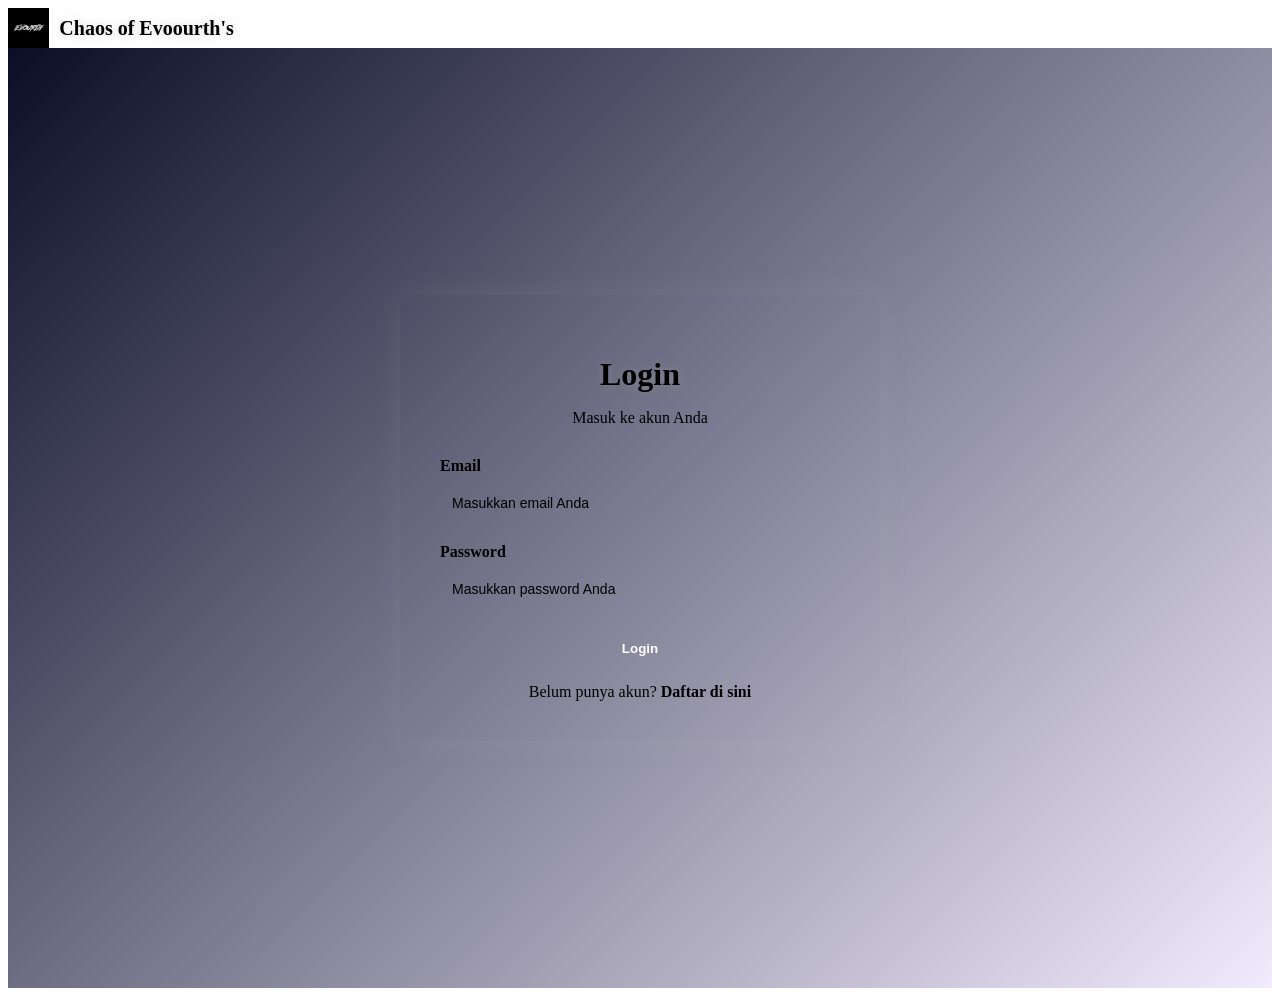
==== login.html @ b9a0bcf9 "login.html" ====
<!DOCTYPE html>
<html lang="id">
<head>
    <meta charset="UTF-8">
    <meta name="viewport" content="width=device-width, initial-scale=1.0">
    <title>Login - Chaos of Evoourth's</title>
    <link rel="stylesheet" href="style.css">
    <style>
        .auth-container {
            min-height: 100vh;
            display: flex;
            justify-content: center;
            align-items: center;
            background: linear-gradient(135deg, #0a0e27 0%, rgba(124, 58, 237, 0.1) 100%);
            padding: 20px;
        }

        .auth-form {
            background-color: var(--secondary-dark);
            border: 2px solid var(--accent-silver);
            border-radius: 10px;
            padding: 40px;
            width: 100%;
            max-width: 400px;
            box-shadow: 0 0 30px rgba(192, 192, 192, 0.1);
        }

        .auth-header {
            text-align: center;
            margin-bottom: 30px;
        }

        .auth-logo {
            height: 100px;
            width: auto;
            margin-bottom: 20px;
            filter: drop-shadow(0 0 10px rgba(192, 192, 192, 0.3));
        }

        .auth-header h1 {
            color: var(--accent-silver);
            font-size: 32px;
            margin-bottom: 10px;
            text-shadow: 0 0 10px rgba(192, 192, 192, 0.3);
        }

        .auth-header p {
            color: var(--text-muted);
        }

        .form-group {
            margin-bottom: 20px;
        }

        .form-group label {
            display: block;
            color: var(--accent-silver);
            font-weight: 600;
            margin-bottom: 8px;
        }

        .form-group input {
            width: 100%;
            padding: 12px;
            background-color: var(--primary-dark);
            border: 1px solid var(--accent-gray);
            border-radius: 5px;
            color: var(--text-light);
            font-size: 14px;
            transition: all 0.3s ease;
        }

        .form-group input:focus {
            outline: none;
            border-color: var(--accent-silver);
            box-shadow: 0 0 10px rgba(192, 192, 192, 0.2);
        }

        .form-group input::placeholder {
            color: var(--text-muted);
        }

        .btn-submit {
            width: 100%;
            padding: 12px;
            background-color: var(--primary-color);
            color: white;
            border: none;
            border-radius: 5px;
            font-weight: 600;
            cursor: pointer;
            transition: all 0.3s ease;
            margin-bottom: 15px;
        }

        .btn-submit:hover {
            background-color: #6d28d9;
            box-shadow: 0 0 15px rgba(124, 58, 237, 0.5);
            transform: translateY(-2px);
        }

        .toggle-form {
            text-align: center;
            color: var(--text-muted);
        }

        .toggle-form a {
            color: var(--accent-silver);
            text-decoration: none;
            font-weight: 600;
            cursor: pointer;
        }

        .toggle-form a:hover {
            color: var(--primary-color);
        }

        .form-section {
            display: none;
        }

        .form-section.active {
            display: block;
        }

        .error-message {
            background-color: rgba(239, 68, 68, 0.1);
            border: 1px solid #ef4444;
            color: #fca5a5;
            padding: 10px;
            border-radius: 5px;
            margin-bottom: 15px;
            display: none;
        }

        .error-message.show {
            display: block;
        }

        .success-message {
            background-color: rgba(16, 185, 129, 0.1);
            border: 1px solid #10b981;
            color: #86efac;
            padding: 10px;
            border-radius: 5px;
            margin-bottom: 15px;
            display: none;
        }

        .success-message.show {
            display: block;
        }

        .logo-text {
            font-size: 20px;
            font-weight: bold;
            color: var(--accent-silver);
            text-shadow: 0 0 10px rgba(192, 192, 192, 0.5);
        }

        .logo-container {
            display: flex;
            align-items: center;
            gap: 10px;
        }
    </style>
</head>
<body>
    <!-- Header -->
    <header>
        <nav class="navbar">
            <div class="logo-container">
                <img src="server.png" alt="Server Logo" class="logo-img" style="height: 40px; width: auto;">
                <span class="logo-text">Chaos of Evoourth's</span>
            </div>
        </nav>
    </header>

    <!-- Auth Container -->
    <div class="auth-container">
        <div class="auth-form">
            <!-- Login Form -->
            <div class="form-section active" id="loginForm">
                <div class="auth-header">
                    <h1>Login</h1>
                    <p>Masuk ke akun Anda</p>
                </div>

                <div class="error-message" id="loginError"></div>
                <div class="success-message" id="loginSuccess"></div>

                <form id="loginFormElement" onsubmit="handleLogin(event)">
                    <div class="form-group">
                        <label>Email</label>
                        <input type="email" id="loginEmail" placeholder="Masukkan email Anda" required>
                    </div>
                    <div class="form-group">
                        <label>Password</label>
                        <input type="password" id="loginPassword" placeholder="Masukkan password Anda" required>
                    </div>
                    <button type="submit" class="btn-submit">Login</button>
                </form>

                <div class="toggle-form">
                    Belum punya akun? <a onclick="toggleForm()">Daftar di sini</a>
                </div>
            </div>

            <!-- Register Form -->
            <div class="form-section" id="registerForm">
                <div class="auth-header">
                    <h1>Register</h1>
                    <p>Buat akun baru</p>
                </div>

                <div class="error-message" id="registerError"></div>
                <div class="success-message" id="registerSuccess"></div>

                <form id="registerFormElement" onsubmit="handleRegister(event)">
                    <div class="form-group">
                        <label>Username</label>
                        <input type="text" id="registerUsername" placeholder="Pilih username Anda" required>
                    </div>
                    <div class="form-group">
                        <label>Email</label>
                        <input type="email" id="registerEmail" placeholder="Masukkan email Anda" required>
                    </div>
                    <div class="form-group">
                        <label>Password</label>
                        <input type="password" id="registerPassword" placeholder="Buat password kuat" required>
                    </div>
                    <div class="form-group">
                        <label>Konfirmasi Password</label>
                        <input type="password" id="registerConfirmPassword" placeholder="Konfirmasi password Anda" required>
                    </div>
                    <button type="submit" class="btn-submit">Register</button>
                </form>

                <div class="toggle-form">
                    Sudah punya akun? <a onclick="toggleForm()">Login di sini</a>
                </div>
            </div>
        </div>
    </div>

    <script>
        function toggleForm() {
            document.getElementById('loginForm').classList.toggle('active');
            document.getElementById('registerForm').classList.toggle('active');
            document.getElementById('loginError').classList.remove('show');
            document.getElementById('registerError').classList.remove('show');
        }

        function handleLogin(e) {
            e.preventDefault();
            const email = document.getElementById('loginEmail').value;
            const password = document.getElementById('loginPassword').value;

            const users = JSON.parse(localStorage.getItem('users')) || [];
            const user = users.find(u => u.email === email && u.password === password);

            if (user) {
                localStorage.setItem('currentUser', JSON.stringify(user));
                window.location.href = 'index.html';
            } else {
                showError('loginError', 'Email atau password salah!');
            }
        }

        function handleRegister(e) {
            e.preventDefault();
            const username = document.getElementById('registerUsername').value;
            const email = document.getElementById('registerEmail').value;
            const password = document.getElementById('registerPassword').value;
            const confirmPassword = document.getElementById('registerConfirmPassword').value;

            if (password !== confirmPassword) {
                showError('registerError', 'Password tidak cocok!');
                return;
            }

            const users = JSON.parse(localStorage.getItem('users')) || [];
            if (users.find(u => u.email === email)) {
                showError('registerError', 'Email sudah terdaftar!');
                return;
            }

            const newUser = {
                id: Date.now(),
                username: username,
                email: email,
                password: password,
                avatar: 'data:image/svg+xml,<svg xmlns="http://www.w3.org/2000/svg" viewBox="0 0 100 100"><rect fill="%23c0c0c0" width="100" height="100"/><text x="50" y="60" font-size="50" text-anchor="middle" fill="%230a0e27">👤</text></svg>',
                createdAt: new Date().toISOString()
            };

            users.push(newUser);
            localStorage.setItem('users', JSON.stringify(users));

            showSuccess('registerSuccess', 'Akun berhasil dibuat! Silakan login.');
            setTimeout(() => {
                toggleForm();
            }, 1500);
        }

        function showError(elementId, message) {
            const element = document.getElementById(elementId);
            element.textContent = message;
            element.classList.add('show');
        }

        function showSuccess(elementId, message) {
            const element = document.getElementById(elementId);
            element.textContent = message;
            element.classList.add('show');
        }
    </script>
</body>
</html>
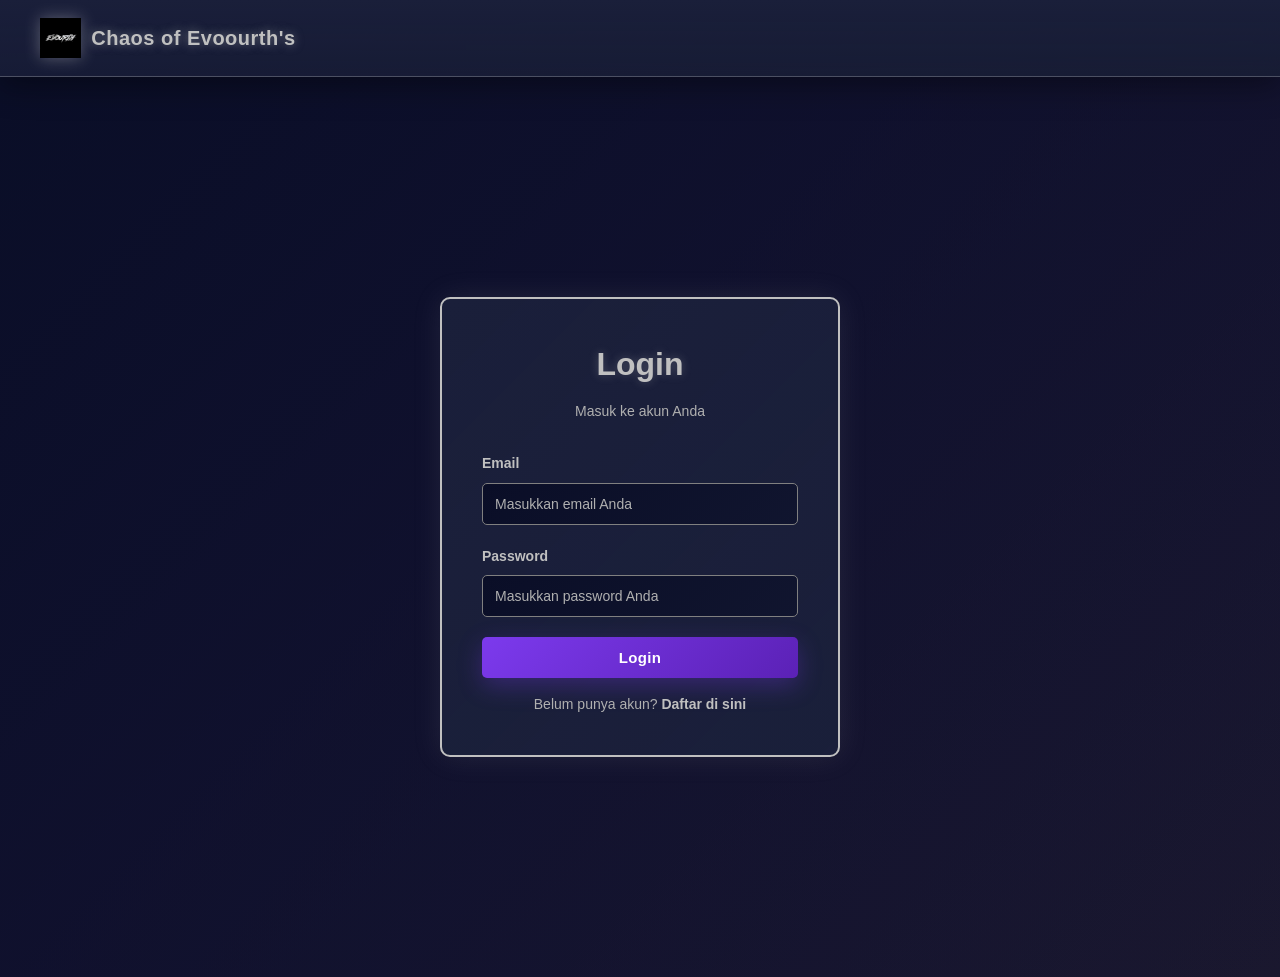
==== commit 95340ee6: "Add files via upload" ====
--- a/login.html
+++ b/login.html
@@ -316,4 +316,4 @@
         }
     </script>
 </body>
-</html>
+</html>
--- a/style.css
+++ b/style.css
@@ -0,0 +1,1192 @@
+/* ===== COLOR VARIABLES ===== */
+:root {
+    --primary-dark: #0a0e27;
+    --secondary-dark: #1a1f3a;
+    --accent-silver: #c0c0c0;
+    --accent-gray: #808080;
+    --accent-light-gray: #a9a9a9;
+    --text-light: #f0f0f0;
+    --text-muted: #b0b0b0;
+    --primary-color: #7c3aed;
+    --success-color: #10b981;
+    --danger-color: #ef4444;
+}
+
+/* ===== GLOBAL STYLES ===== */
+* {
+    margin: 0;
+    padding: 0;
+    box-sizing: border-box;
+}
+
+html {
+    scroll-behavior: smooth;
+}
+
+body {
+    font-family: 'Segoe UI', Tahoma, Geneva, Verdana, sans-serif;
+    background: linear-gradient(135deg, var(--primary-dark) 0%, #0f1419 100%);
+    color: var(--text-light);
+    line-height: 1.6;
+    overflow-x: hidden;
+}
+
+.container {
+    max-width: 1200px;
+    margin: 0 auto;
+    padding: 0 20px;
+}
+
+/* ===== HEADER & NAVIGATION ===== */
+header {
+    background: linear-gradient(180deg, var(--secondary-dark) 0%, rgba(26, 31, 58, 0.8) 100%);
+    border-bottom: 1px solid rgba(192, 192, 192, 0.3);
+    position: sticky;
+    top: 0;
+    z-index: 1000;
+    box-shadow: 0 8px 32px rgba(0, 0, 0, 0.4);
+    backdrop-filter: blur(10px);
+}
+
+.navbar {
+    display: flex;
+    justify-content: space-between;
+    align-items: center;
+    padding: 18px 40px;
+    flex-wrap: wrap;
+    gap: 20px;
+}
+
+.logo-container {
+    display: flex;
+    align-items: center;
+    gap: 12px;
+    flex-shrink: 0;
+}
+
+.logo-img {
+    height: 40px;
+    width: auto;
+    object-fit: contain;
+    filter: drop-shadow(0 0 8px rgba(192, 192, 192, 0.4));
+}
+
+.logo-text {
+    font-size: 24px;
+    font-weight: 700;
+    color: var(--accent-silver);
+    text-shadow: 0 0 20px rgba(192, 192, 192, 0.4);
+    letter-spacing: 0.5px;
+}
+
+.nav-menu {
+    display: flex;
+    list-style: none;
+    gap: 35px;
+}
+
+.nav-menu li {
+    list-style: none;
+}
+
+.nav-menu a {
+    color: var(--text-light);
+    text-decoration: none;
+    transition: all 0.3s cubic-bezier(0.4, 0, 0.2, 1);
+    font-weight: 500;
+    position: relative;
+    display: inline-block;
+    font-size: 15px;
+}
+
+.nav-menu a:hover {
+    color: var(--accent-silver);
+}
+
+.nav-menu a::after {
+    content: '';
+    position: absolute;
+    width: 0;
+    height: 2px;
+    bottom: -8px;
+    left: 0;
+    background: linear-gradient(90deg, var(--accent-silver), transparent);
+    transition: width 0.3s cubic-bezier(0.4, 0, 0.2, 1);
+}
+
+.nav-menu a:hover::after {
+    width: 100%;
+}
+
+/* ===== USER SECTION ===== */
+.user-section {
+    display: flex;
+    gap: 12px;
+    align-items: center;
+}
+
+.btn-profile,
+.btn-logout {
+    background: linear-gradient(135deg, transparent, rgba(192, 192, 192, 0.1));
+    border: 1.5px solid var(--accent-silver);
+    color: var(--accent-silver);
+    padding: 10px 14px;
+    border-radius: 8px;
+    cursor: pointer;
+    font-size: 18px;
+    transition: all 0.3s cubic-bezier(0.4, 0, 0.2, 1);
+    backdrop-filter: blur(10px);
+}
+
+.btn-profile:hover,
+.btn-logout:hover {
+    background: linear-gradient(135deg, var(--accent-silver), rgba(192, 192, 192, 0.8));
+    color: var(--primary-dark);
+    transform: translateY(-2px);
+    box-shadow: 0 8px 24px rgba(192, 192, 192, 0.2);
+}
+
+/* ===== BUTTONS ===== */
+.btn {
+    display: inline-block;
+    padding: 12px 32px;
+    border: none;
+    border-radius: 8px;
+    cursor: pointer;
+    font-weight: 600;
+    transition: all 0.3s cubic-bezier(0.4, 0, 0.2, 1);
+    text-decoration: none;
+    text-align: center;
+    font-size: 15px;
+    letter-spacing: 0.3px;
+}
+
+.btn-primary {
+    background: linear-gradient(135deg, var(--primary-color), #5b21b6);
+    color: white;
+    box-shadow: 0 8px 24px rgba(124, 58, 237, 0.3);
+}
+
+.btn-primary:hover {
+    background: linear-gradient(135deg, #6d28d9, #4c1d95);
+    box-shadow: 0 12px 36px rgba(124, 58, 237, 0.5);
+    transform: translateY(-3px);
+}
+
+.btn-secondary {
+    background: linear-gradient(135deg, var(--accent-gray), var(--accent-light-gray));
+    color: var(--primary-dark);
+    font-weight: 600;
+}
+
+.btn-secondary:hover {
+    background: linear-gradient(135deg, var(--accent-silver), #d3d3d3);
+    box-shadow: 0 8px 24px rgba(192, 192, 192, 0.3);
+    transform: translateY(-3px);
+}
+
+.btn-small {
+    padding: 9px 20px;
+    font-size: 13px;
+    border: 1.5px solid var(--accent-silver);
+    background: transparent;
+    color: var(--accent-silver);
+    border-radius: 6px;
+    transition: all 0.3s cubic-bezier(0.4, 0, 0.2, 1);
+    display: inline-block;
+    text-decoration: none;
+}
+
+.btn-small:hover {
+    background: var(--accent-silver);
+    color: var(--primary-dark);
+    transform: translateY(-2px);
+    box-shadow: 0 6px 16px rgba(192, 192, 192, 0.2);
+}
+
+.buy-btn {
+    width: 100%;
+    margin-top: 20px;
+}
+
+/* ===== MODALS ===== */
+.modal {
+    display: none;
+    position: fixed;
+    z-index: 2000;
+    left: 0;
+    top: 0;
+    width: 100%;
+    height: 100%;
+    background-color: rgba(0, 0, 0, 0.8);
+    flex-direction: column;
+    justify-content: center;
+    align-items: center;
+    overflow-y: auto;
+    backdrop-filter: blur(8px);
+}
+
+.modal-content {
+    background: linear-gradient(135deg, var(--secondary-dark) 0%, rgba(26, 31, 58, 0.9) 100%);
+    border: 1.5px solid rgba(192, 192, 192, 0.4);
+    border-radius: 16px;
+    padding: 30px;
+    max-width: 500px;
+    width: 90%;
+    max-height: 90vh;
+    overflow-y: auto;
+    box-shadow: 0 20px 60px rgba(0, 0, 0, 0.5);
+    margin: 20px auto;
+    backdrop-filter: blur(10px);
+}
+
+.close {
+    color: var(--accent-silver);
+    float: right;
+    font-size: 28px;
+    font-weight: bold;
+    cursor: pointer;
+    transition: all 0.3s ease;
+    line-height: 20px;
+}
+
+.close:hover {
+    color: var(--primary-color);
+    transform: rotate(90deg);
+}
+
+/* ===== PROFILE MODAL ===== */
+.profile-modal {
+    padding: 0;
+    overflow: hidden;
+}
+
+.profile-header {
+    background: linear-gradient(135deg, var(--secondary-dark) 0%, rgba(26, 31, 58, 0.6) 100%);
+    border-bottom: 1.5px solid rgba(192, 192, 192, 0.3);
+    padding: 40px 30px;
+    text-align: center;
+    position: relative;
+}
+
+.profile-avatar-container {
+    position: relative;
+    width: 110px;
+    height: 110px;
+    margin: 0 auto 20px;
+}
+
+.profile-avatar {
+    width: 100%;
+    height: 100%;
+    border-radius: 50%;
+    border: 3px solid var(--accent-silver);
+    object-fit: cover;
+    background: linear-gradient(135deg, var(--accent-gray), var(--accent-light-gray));
+    box-shadow: 0 8px 24px rgba(192, 192, 192, 0.2);
+}
+
+.avatar-upload-label {
+    position: absolute;
+    bottom: 0;
+    right: 0;
+    background: linear-gradient(135deg, var(--accent-silver), #d3d3d3);
+    color: var(--primary-dark);
+    width: 40px;
+    height: 40px;
+    border-radius: 50%;
+    display: flex;
+    align-items: center;
+    justify-content: center;
+    cursor: pointer;
+    font-size: 18px;
+    transition: all 0.3s ease;
+    border: 2px solid var(--secondary-dark);
+    box-shadow: 0 4px 12px rgba(192, 192, 192, 0.3);
+}
+
+.avatar-upload-label:hover {
+    background: linear-gradient(135deg, var(--primary-color), #5b21b6);
+    color: white;
+    transform: scale(1.1);
+}
+
+.profile-header h2 {
+    color: var(--accent-silver);
+    margin-bottom: 8px;
+    font-size: 24px;
+    font-weight: 700;
+    letter-spacing: 0.5px;
+}
+
+.profile-role {
+    color: var(--text-muted);
+    font-size: 13px;
+    font-weight: 500;
+}
+
+.profile-body {
+    padding: 30px;
+}
+
+.profile-info {
+    margin-bottom: 25px;
+}
+
+.info-item {
+    margin-bottom: 18px;
+    padding-bottom: 18px;
+    border-bottom: 1px solid rgba(192, 192, 192, 0.1);
+}
+
+.info-item:last-child {
+    border-bottom: none;
+}
+
+.info-item label {
+    color: var(--accent-silver);
+    font-weight: 600;
+    display: block;
+    margin-bottom: 6px;
+    font-size: 14px;
+}
+
+.info-item span {
+    color: var(--text-muted);
+    font-size: 14px;
+}
+
+.profile-actions {
+    display: flex;
+    gap: 10px;
+}
+
+.profile-actions .btn {
+    flex: 1;
+}
+
+/* ===== EDIT PROFILE MODAL ===== */
+.edit-modal {
+    padding: 30px;
+}
+
+.edit-modal h2 {
+    color: var(--accent-silver);
+    margin-bottom: 28px;
+    text-align: center;
+    font-size: 24px;
+    font-weight: 700;
+}
+
+.form-group {
+    margin-bottom: 22px;
+}
+
+.form-group label {
+    display: block;
+    color: var(--accent-silver);
+    font-weight: 600;
+    margin-bottom: 10px;
+    font-size: 14px;
+}
+
+.form-group input {
+    width: 100%;
+    padding: 13px 16px;
+    background: linear-gradient(135deg, rgba(10, 14, 39, 0.8), rgba(26, 31, 58, 0.4));
+    border: 1.5px solid rgba(192, 192, 192, 0.3);
+    border-radius: 8px;
+    color: var(--text-light);
+    font-size: 14px;
+    transition: all 0.3s cubic-bezier(0.4, 0, 0.2, 1);
+}
+
+.form-group input:focus {
+    outline: none;
+    border-color: var(--accent-silver);
+    box-shadow: 0 0 16px rgba(192, 192, 192, 0.3);
+    background: linear-gradient(135deg, rgba(10, 14, 39, 0.9), rgba(26, 31, 58, 0.6));
+}
+
+.form-group input::placeholder {
+    color: var(--text-muted);
+}
+
+.form-actions {
+    display: flex;
+    gap: 10px;
+    margin-top: 28px;
+}
+
+.form-actions .btn {
+    flex: 1;
+}
+
+/* ===== HERO SECTION ===== */
+.hero {
+    background: linear-gradient(135deg, var(--secondary-dark) 0%, rgba(26, 31, 58, 0.6) 100%);
+    padding: 120px 20px;
+    text-align: center;
+    border-bottom: 1px solid rgba(192, 192, 192, 0.2);
+    position: relative;
+    overflow: hidden;
+}
+
+.hero::before {
+    content: '';
+    position: absolute;
+    top: -50%;
+    right: -10%;
+    width: 600px;
+    height: 600px;
+    background: radial-gradient(circle, rgba(192, 192, 192, 0.05) 0%, transparent 70%);
+    pointer-events: none;
+}
+
+.hero-content {
+    position: relative;
+    z-index: 1;
+}
+
+.hero-content h1 {
+    font-size: 52px;
+    margin-bottom: 20px;
+    color: var(--accent-silver);
+    text-shadow: 0 4px 20px rgba(192, 192, 192, 0.2);
+    font-weight: 700;
+    letter-spacing: 1px;
+}
+
+.hero-content p {
+    font-size: 18px;
+    color: var(--text-muted);
+    margin-bottom: 35px;
+    font-weight: 500;
+}
+
+/* ===== PAGE HEADER ===== */
+.page-header {
+    background: linear-gradient(135deg, var(--secondary-dark) 0%, rgba(26, 31, 58, 0.6) 100%);
+    padding: 80px 20px;
+    text-align: center;
+    border-bottom: 1px solid rgba(192, 192, 192, 0.2);
+    position: relative;
+    overflow: hidden;
+}
+
+.page-header::before {
+    content: '';
+    position: absolute;
+    top: -50%;
+    right: -10%;
+    width: 500px;
+    height: 500px;
+    background: radial-gradient(circle, rgba(192, 192, 192, 0.05) 0%, transparent 70%);
+    pointer-events: none;
+}
+
+.page-header h1 {
+    font-size: 48px;
+    color: var(--accent-silver);
+    margin-bottom: 18px;
+    text-shadow: 0 4px 20px rgba(192, 192, 192, 0.2);
+    font-weight: 700;
+    position: relative;
+    z-index: 1;
+}
+
+.page-header p {
+    font-size: 16px;
+    color: var(--text-muted);
+    position: relative;
+    z-index: 1;
+}
+
+/* ===== FEATURES SECTION ===== */
+.features-preview {
+    padding: 100px 20px;
+    background: linear-gradient(135deg, var(--primary-dark) 0%, #0f1419 100%);
+    position: relative;
+}
+
+.features-preview h2 {
+    text-align: center;
+    font-size: 40px;
+    color: var(--accent-silver);
+    margin-bottom: 60px;
+    text-shadow: 0 4px 20px rgba(192, 192, 192, 0.2);
+    font-weight: 700;
+    letter-spacing: 0.5px;
+}
+
+.features-grid {
+    display: grid;
+    grid-template-columns: repeat(auto-fit, minmax(260px, 1fr));
+    gap: 30px;
+    max-width: 1200px;
+    margin: 0 auto;
+}
+
+.feature-card {
+    background: linear-gradient(135deg, var(--secondary-dark) 0%, rgba(26, 31, 58, 0.8) 100%);
+    padding: 35px;
+    border-radius: 12px;
+    border: 1.5px solid rgba(192, 192, 192, 0.2);
+    transition: all 0.3s cubic-bezier(0.4, 0, 0.2, 1);
+    text-align: center;
+    display: flex;
+    flex-direction: column;
+    position: relative;
+    overflow: hidden;
+}
+
+.feature-card::before {
+    content: '';
+    position: absolute;
+    top: -50%;
+    right: -50%;
+    width: 300px;
+    height: 300px;
+    background: radial-gradient(circle, rgba(192, 192, 192, 0.08) 0%, transparent 70%);
+    pointer-events: none;
+    transition: all 0.3s ease;
+}
+
+.feature-card:hover {
+    border-color: rgba(192, 192, 192, 0.5);
+    box-shadow: 0 12px 40px rgba(192, 192, 192, 0.15);
+    transform: translateY(-8px);
+    background: linear-gradient(135deg, var(--secondary-dark) 0%, rgba(26, 31, 58, 0.9) 100%);
+}
+
+.feature-card:hover::before {
+    top: -20%;
+    right: -20%;
+}
+
+.feature-icon {
+    font-size: 52px;
+    margin-bottom: 20px;
+    filter: drop-shadow(0 2px 8px rgba(192, 192, 192, 0.1));
+}
+
+.feature-card h3 {
+    font-size: 22px;
+    color: var(--accent-silver);
+    margin-bottom: 15px;
+    font-weight: 700;
+    letter-spacing: 0.3px;
+}
+
+.feature-card p {
+    color: var(--text-muted);
+    margin-bottom: 20px;
+    flex-grow: 1;
+    font-size: 14px;
+    line-height: 1.8;
+}
+
+/* ===== CONTENT SECTION ===== */
+.content-section {
+    padding: 80px 20px;
+    background: linear-gradient(135deg, var(--primary-dark) 0%, #0f1419 100%);
+}
+
+.content-block {
+    background: linear-gradient(135deg, var(--secondary-dark) 0%, rgba(26, 31, 58, 0.8) 100%);
+    padding: 45px;
+    margin-bottom: 35px;
+    border-left: 4px solid var(--accent-silver);
+    border-radius: 12px;
+    border: 1px solid rgba(192, 192, 192, 0.2);
+    box-shadow: 0 8px 24px rgba(0, 0, 0, 0.3);
+}
+
+.content-block h2 {
+    font-size: 32px;
+    color: var(--accent-silver);
+    margin-bottom: 25px;
+    text-shadow: 0 2px 8px rgba(192, 192, 192, 0.1);
+    font-weight: 700;
+}
+
+.content-block h3 {
+    font-size: 20px;
+    color: var(--accent-silver);
+    margin-top: 25px;
+    margin-bottom: 15px;
+    font-weight: 700;
+}
+
+.content-block p {
+    color: var(--text-muted);
+    margin-bottom: 18px;
+    line-height: 1.9;
+    font-size: 15px;
+}
+
+/* ===== P2W SECTION ===== */
+.p2w-section,
+.kits-section {
+    padding: 100px 20px;
+    background: linear-gradient(135deg, var(--primary-dark) 0%, #0f1419 100%);
+}
+
+.p2w-section h2,
+.kits-section h2 {
+    text-align: center;
+    font-size: 40px;
+    color: var(--accent-silver);
+    margin-bottom: 60px;
+    text-shadow: 0 4px 20px rgba(192, 192, 192, 0.2);
+    font-weight: 700;
+}
+
+.p2w-grid {
+    display: grid;
+    grid-template-columns: repeat(auto-fit, minmax(280px, 1fr));
+    gap: 30px;
+    max-width: 1200px;
+    margin: 0 auto;
+}
+
+.p2w-card {
+    background: linear-gradient(135deg, var(--secondary-dark) 0%, rgba(26, 31, 58, 0.8) 100%);
+    border: 1.5px solid rgba(192, 192, 192, 0.3);
+    border-radius: 12px;
+    padding: 35px;
+    text-align: center;
+    transition: all 0.3s cubic-bezier(0.4, 0, 0.2, 1);
+    position: relative;
+    overflow: hidden;
+}
+
+.p2w-card::before {
+    content: '';
+    position: absolute;
+    top: -50%;
+    right: -50%;
+    width: 300px;
+    height: 300px;
+    background: radial-gradient(circle, rgba(192, 192, 192, 0.08) 0%, transparent 70%);
+    pointer-events: none;
+    transition: all 0.3s ease;
+}
+
+.p2w-card:hover {
+    border-color: rgba(192, 192, 192, 0.6);
+    box-shadow: 0 16px 48px rgba(192, 192, 192, 0.15);
+    transform: translateY(-12px);
+}
+
+.p2w-card:hover::before {
+    top: -20%;
+    right: -20%;
+}
+
+.p2w-card.featured {
+    border-color: var(--accent-silver);
+    box-shadow: 0 12px 40px rgba(192, 192, 192, 0.25);
+    transform: scale(1.02);
+}
+
+.badge-popular,
+.badge-best {
+    position: absolute;
+    top: 20px;
+    right: 20px;
+    padding: 7px 16px;
+    border-radius: 20px;
+    font-size: 11px;
+    font-weight: 700;
+    color: white;
+    letter-spacing: 0.5px;
+}
+
+.badge-popular {
+    background: linear-gradient(135deg, var(--primary-color), #5b21b6);
+    box-shadow: 0 6px 20px rgba(124, 58, 237, 0.3);
+}
+
+.badge-best {
+    background: linear-gradient(135deg, var(--success-color), #059669);
+    box-shadow: 0 6px 20px rgba(16, 185, 129, 0.3);
+}
+
+.rank-badge,
+.kit-badge {
+    display: inline-block;
+    background: linear-gradient(135deg, rgba(192, 192, 192, 0.15), rgba(192, 192, 192, 0.05));
+    color: var(--accent-silver);
+    padding: 6px 14px;
+    border-radius: 20px;
+    font-size: 12px;
+    margin-bottom: 12px;
+    border: 1.5px solid rgba(192, 192, 192, 0.3);
+    font-weight: 600;
+}
+
+.p2w-card h3 {
+    font-size: 24px;
+    color: var(--accent-silver);
+    font-weight: 700;
+    margin: 12px 0;
+    position: relative;
+    z-index: 1;
+}
+
+.price {
+    font-size: 38px;
+    color: var(--primary-color);
+    font-weight: 700;
+    margin: 15px 0;
+    position: relative;
+    z-index: 1;
+}
+
+.duration {
+    color: var(--text-muted);
+    font-size: 13px;
+    margin-bottom: 25px;
+    position: relative;
+    z-index: 1;
+}
+
+.features-list {
+    list-style: none;
+    text-align: left;
+    margin-bottom: 25px;
+    position: relative;
+    z-index: 1;
+}
+
+.features-list li {
+    color: var(--text-muted);
+    padding: 12px 0;
+    border-bottom: 1px solid rgba(192, 192, 192, 0.1);
+    font-size: 14px;
+}
+
+.features-list li:last-child {
+    border-bottom: none;
+}
+
+/* ===== TEAM SECTION ===== */
+.team-section {
+    padding: 100px 20px;
+    background: linear-gradient(135deg, var(--primary-dark) 0%, #0f1419 100%);
+}
+
+.team-category {
+    margin-bottom: 70px;
+}
+
+.team-category h2 {
+    font-size: 32px;
+    color: var(--accent-silver);
+    margin-bottom: 45px;
+    text-align: center;
+    text-shadow: 0 2px 8px rgba(192, 192, 192, 0.1);
+    font-weight: 700;
+}
+
+.team-grid {
+    display: grid;
+    grid-template-columns: repeat(auto-fit, minmax(300px, 1fr));
+    gap: 30px;
+    max-width: 1200px;
+    margin: 0 auto;
+}
+
+.team-grid-single {
+    display: grid;
+    grid-template-columns: repeat(auto-fit, minmax(300px, 1fr));
+    gap: 30px;
+    justify-items: center;
+    max-width: 1200px;
+    margin: 0 auto;
+}
+
+.team-grid-single .team-card {
+    max-width: 350px;
+    width: 100%;
+}
+
+.team-card {
+    background: linear-gradient(135deg, var(--secondary-dark) 0%, rgba(26, 31, 58, 0.8) 100%);
+    padding: 35px;
+    border-radius: 12px;
+    border: 1.5px solid rgba(192, 192, 192, 0.2);
+    text-align: center;
+    transition: all 0.3s cubic-bezier(0.4, 0, 0.2, 1);
+    position: relative;
+    overflow: hidden;
+}
+
+.team-card::before {
+    content: '';
+    position: absolute;
+    top: -50%;
+    right: -50%;
+    width: 300px;
+    height: 300px;
+    background: radial-gradient(circle, rgba(192, 192, 192, 0.08) 0%, transparent 70%);
+    pointer-events: none;
+    transition: all 0.3s ease;
+}
+
+.team-card:hover {
+    border-color: rgba(192, 192, 192, 0.5);
+    box-shadow: 0 12px 40px rgba(192, 192, 192, 0.15);
+    transform: translateY(-8px);
+}
+
+.team-card:hover::before {
+    top: -20%;
+    right: -20%;
+}
+
+.member-avatar {
+    font-size: 64px;
+    margin-bottom: 18px;
+    display: inline-flex;
+    align-items: center;
+    justify-content: center;
+    width: 110px;
+    height: 110px;
+    background: linear-gradient(135deg, var(--accent-gray), var(--accent-light-gray));
+    border-radius: 50%;
+    border: 3px solid var(--accent-silver);
+    box-shadow: 0 8px 24px rgba(192, 192, 192, 0.2);
+    position: relative;
+    z-index: 1;
+}
+
+.team-card h3 {
+    font-size: 22px;
+    color: var(--accent-silver);
+    margin: 15px 0 8px 0;
+    font-weight: 700;
+    position: relative;
+    z-index: 1;
+}
+
+.member-role {
+    color: var(--primary-color);
+    font-weight: 700;
+    margin-bottom: 12px;
+    font-size: 13px;
+    letter-spacing: 0.5px;
+    position: relative;
+    z-index: 1;
+}
+
+.member-desc {
+    color: var(--text-muted);
+    margin-bottom: 20px;
+    line-height: 1.8;
+    font-size: 14px;
+    position: relative;
+    z-index: 1;
+}
+
+.member-social {
+    display: flex;
+    gap: 10px;
+    justify-content: center;
+    flex-wrap: wrap;
+    position: relative;
+    z-index: 1;
+}
+
+.social-link {
+    display: inline-block;
+    padding: 9px 16px;
+    background: linear-gradient(135deg, rgba(192, 192, 192, 0.15), rgba(192, 192, 192, 0.05));
+    color: var(--accent-silver);
+    border: 1.5px solid rgba(192, 192, 192, 0.3);
+    border-radius: 6px;
+    text-decoration: none;
+    font-size: 12px;
+    transition: all 0.3s cubic-bezier(0.4, 0, 0.2, 1);
+    font-weight: 600;
+}
+
+.social-link:hover {
+    background: linear-gradient(135deg, var(--accent-silver), #d3d3d3);
+    color: var(--primary-dark);
+    transform: translateY(-2px);
+    box-shadow: 0 6px 16px rgba(192, 192, 192, 0.2);
+}
+
+/* ===== CTA SECTION ===== */
+.cta-section {
+    background: linear-gradient(135deg, var(--secondary-dark) 0%, rgba(26, 31, 58, 0.6) 100%);
+    padding: 80px 20px;
+    text-align: center;
+    border-top: 1px solid rgba(192, 192, 192, 0.2);
+    border-bottom: 1px solid rgba(192, 192, 192, 0.2);
+    position: relative;
+    overflow: hidden;
+}
+
+.cta-section::before {
+    content: '';
+    position: absolute;
+    top: -50%;
+    right: -10%;
+    width: 500px;
+    height: 500px;
+    background: radial-gradient(circle, rgba(192, 192, 192, 0.05) 0%, transparent 70%);
+    pointer-events: none;
+}
+
+.cta-section h2 {
+    font-size: 40px;
+    color: var(--accent-silver);
+    margin-bottom: 18px;
+    text-shadow: 0 4px 20px rgba(192, 192, 192, 0.2);
+    font-weight: 700;
+    position: relative;
+    z-index: 1;
+}
+
+.cta-section p {
+    font-size: 16px;
+    color: var(--text-muted);
+    margin-bottom: 35px;
+    position: relative;
+    z-index: 1;
+    font-weight: 500;
+}
+
+/* ===== FOOTER ===== */
+footer {
+    background: linear-gradient(180deg, var(--secondary-dark) 0%, rgba(26, 31, 58, 0.8) 100%);
+    border-top: 1px solid rgba(192, 192, 192, 0.2);
+    padding: 40px 20px;
+    text-align: center;
+    color: var(--text-muted);
+    font-size: 14px;
+}
+
+/* ===== AUTH STYLES ===== */
+.auth-container {
+    min-height: 100vh;
+    display: flex;
+    justify-content: center;
+    align-items: center;
+    background: linear-gradient(135deg, var(--primary-dark) 0%, #0f1419 100%);
+    padding: 20px;
+}
+
+.auth-form {
+    background: linear-gradient(135deg, var(--secondary-dark) 0%, rgba(26, 31, 58, 0.9) 100%);
+    border: 1.5px solid rgba(192, 192, 192, 0.4);
+    border-radius: 16px;
+    padding: 45px;
+    width: 100%;
+    max-width: 420px;
+    box-shadow: 0 20px 60px rgba(0, 0, 0, 0.5);
+    backdrop-filter: blur(10px);
+}
+
+.auth-header {
+    text-align: center;
+    margin-bottom: 35px;
+}
+
+.auth-logo {
+    height: 100px;
+    width: auto;
+    margin-bottom: 20px;
+    filter: drop-shadow(0 0 10px rgba(192, 192, 192, 0.3));
+}
+
+.auth-header h1 {
+    color: var(--accent-silver);
+    font-size: 32px;
+    margin-bottom: 12px;
+    text-shadow: 0 4px 20px rgba(192, 192, 192, 0.2);
+    font-weight: 700;
+}
+
+.auth-header p {
+    color: var(--text-muted);
+    font-size: 14px;
+}
+
+.btn-submit {
+    width: 100%;
+    padding: 13px;
+    background: linear-gradient(135deg, var(--primary-color), #5b21b6);
+    color: white;
+    border: none;
+    border-radius: 8px;
+    font-weight: 700;
+    cursor: pointer;
+    transition: all 0.3s cubic-bezier(0.4, 0, 0.2, 1);
+    margin-bottom: 18px;
+    box-shadow: 0 8px 24px rgba(124, 58, 237, 0.3);
+    font-size: 15px;
+    letter-spacing: 0.3px;
+}
+
+.btn-submit:hover {
+    background: linear-gradient(135deg, #6d28d9, #4c1d95);
+    box-shadow: 0 12px 36px rgba(124, 58, 237, 0.5);
+    transform: translateY(-2px);
+}
+
+.toggle-form {
+    text-align: center;
+    color: var(--text-muted);
+    font-size: 14px;
+}
+
+.toggle-form a {
+    color: var(--accent-silver);
+    text-decoration: none;
+    font-weight: 700;
+    cursor: pointer;
+    transition: all 0.3s ease;
+}
+
+.toggle-form a:hover {
+    color: var(--primary-color);
+}
+
+.form-section {
+    display: none;
+}
+
+.form-section.active {
+    display: block;
+}
+
+.error-message {
+    background: linear-gradient(135deg, rgba(239, 68, 68, 0.15), rgba(239, 68, 68, 0.05));
+    border: 1.5px solid rgba(239, 68, 68, 0.5);
+    color: #fca5a5;
+    padding: 12px 16px;
+    border-radius: 8px;
+    margin-bottom: 18px;
+    display: none;
+    font-size: 14px;
+    font-weight: 500;
+}
+
+.error-message.show {
+    display: block;
+}
+
+.success-message {
+    background: linear-gradient(135deg, rgba(16, 185, 129, 0.15), rgba(16, 185, 129, 0.05));
+    border: 1.5px solid rgba(16, 185, 129, 0.5);
+    color: #86efac;
+    padding: 12px 16px;
+    border-radius: 8px;
+    margin-bottom: 18px;
+    display: none;
+    font-size: 14px;
+    font-weight: 500;
+}
+
+.success-message.show {
+    display: block;
+}
+
+/* ===== RESPONSIVE DESIGN ===== */
+@media (max-width: 768px) {
+    .navbar {
+        flex-direction: column;
+        gap: 15px;
+        padding: 15px;
+    }
+
+    .nav-menu {
+        flex-direction: column;
+        gap: 12px;
+        margin: 0;
+        width: 100%;
+        text-align: center;
+    }
+
+    .user-section {
+        gap: 8px;
+        width: 100%;
+        justify-content: center;
+    }
+
+    .logo-text {
+        font-size: 18px;
+    }
+
+    .logo-img {
+        height: 30px;
+    }
+
+    .hero {
+        padding: 80px 20px;
+    }
+
+    .hero-content h1 {
+        font-size: 36px;
+    }
+
+    .hero-content p {
+        font-size: 15px;
+    }
+
+    .page-header {
+        padding: 60px 20px;
+    }
+
+    .page-header h1 {
+        font-size: 32px;
+    }
+
+    .features-grid,
+    .p2w-grid,
+    .team-grid,
+    .team-grid-single {
+        grid-template-columns: 1fr;
+    }
+
+    .p2w-card.featured {
+        transform: scale(1);
+    }
+
+    .modal-content {
+        max-width: 95%;
+        margin: 10px;
+    }
+
+    .team-grid-single .team-card {
+        max-width: 100%;
+    }
+
+    .auth-form {
+        padding: 30px;
+        max-width: 95%;
+    }
+
+    .auth-header h1 {
+        font-size: 26px;
+    }
+
+    .features-preview h2,
+    .p2w-section h2,
+    .kits-section h2,
+    .cta-section h2,
+    .team-category h2 {
+        font-size: 28px;
+    }
+
+    .feature-card,
+    .p2w-card,
+    .team-card,
+    .content-block {
+        padding: 25px;
+    }
+}
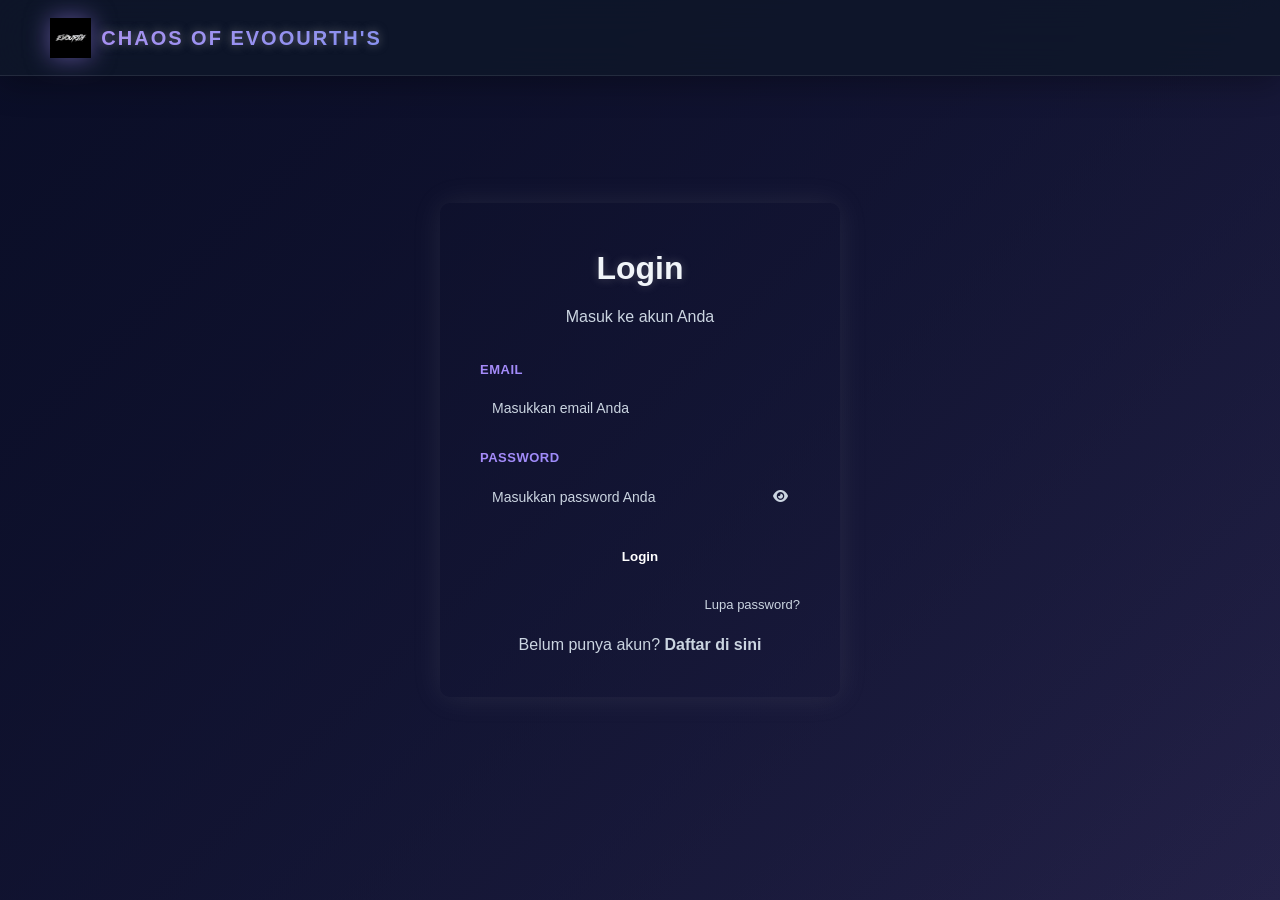
==== commit fd615bf1: "login.html" ====
--- a/login.html
+++ b/login.html
@@ -5,6 +5,7 @@
     <meta name="viewport" content="width=device-width, initial-scale=1.0">
     <title>Login - Chaos of Evoourth's</title>
     <link rel="stylesheet" href="style.css">
+    <link rel="stylesheet" href="https://cdnjs.cloudflare.com/ajax/libs/font-awesome/6.4.0/css/all.min.css">
     <style>
         .auth-container {
             min-height: 100vh;
@@ -57,6 +58,12 @@
             color: var(--accent-silver);
             font-weight: 600;
             margin-bottom: 8px;
+        }
+
+        .password-input-wrapper {
+            position: relative;
+            display: flex;
+            align-items: center;
         }
 
         .form-group input {
@@ -78,6 +85,24 @@
 
         .form-group input::placeholder {
             color: var(--text-muted);
+        }
+
+        .toggle-password {
+            position: absolute;
+            right: 12px;
+            cursor: pointer;
+            color: var(--text-muted);
+            transition: all 0.3s ease;
+            background: none;
+            border: none;
+            padding: 0;
+            display: flex;
+            align-items: center;
+            justify-content: center;
+        }
+
+        .toggle-password:hover {
+            color: var(--accent-silver);
         }
 
         .btn-submit {
@@ -99,6 +124,25 @@
             transform: translateY(-2px);
         }
 
+        .form-footer {
+            display: flex;
+            justify-content: space-between;
+            align-items: center;
+            margin-bottom: 15px;
+        }
+
+        .forgot-password {
+            color: var(--text-muted);
+            text-decoration: none;
+            font-size: 13px;
+            cursor: pointer;
+            transition: all 0.3s ease;
+        }
+
+        .forgot-password:hover {
+            color: var(--accent-silver);
+        }
+
         .toggle-form {
             text-align: center;
             color: var(--text-muted);
@@ -162,6 +206,185 @@
             display: flex;
             align-items: center;
             gap: 10px;
+        }
+
+        .back-button {
+            display: flex;
+            align-items: center;
+            gap: 8px;
+            color: var(--accent-silver);
+            cursor: pointer;
+            margin-bottom: 20px;
+            font-size: 14px;
+            transition: all 0.3s ease;
+        }
+
+        .back-button:hover {
+            color: var(--primary-color);
+        }
+
+        .back-button i {
+            font-size: 16px;
+        }
+
+        .modal-overlay {
+            display: none;
+            position: fixed;
+            top: 0;
+            left: 0;
+            right: 0;
+            bottom: 0;
+            background-color: rgba(0, 0, 0, 0.7);
+            z-index: 1000;
+            justify-content: center;
+            align-items: center;
+        }
+
+        .modal-overlay.show {
+            display: flex;
+        }
+
+        .modal-content {
+            background-color: var(--secondary-dark);
+            border: 2px solid var(--accent-silver);
+            border-radius: 10px;
+            padding: 40px;
+            width: 100%;
+            max-width: 400px;
+            box-shadow: 0 0 50px rgba(192, 192, 192, 0.2);
+            animation: slideIn 0.3s ease;
+        }
+
+        @keyframes slideIn {
+            from {
+                opacity: 0;
+                transform: translateY(-50px);
+            }
+            to {
+                opacity: 1;
+                transform: translateY(0);
+            }
+        }
+
+        .modal-header {
+            text-align: center;
+            margin-bottom: 25px;
+        }
+
+        .modal-header h2 {
+            color: var(--accent-silver);
+            font-size: 24px;
+            margin-bottom: 10px;
+        }
+
+        .modal-header p {
+            color: var(--text-muted);
+            font-size: 14px;
+        }
+
+        .modal-close {
+            position: absolute;
+            top: 15px;
+            right: 15px;
+            color: var(--text-muted);
+            cursor: pointer;
+            font-size: 24px;
+            transition: all 0.3s ease;
+            border: none;
+            background: none;
+            padding: 0;
+        }
+
+        .modal-close:hover {
+            color: var(--accent-silver);
+        }
+
+        .info-text {
+            color: var(--text-muted);
+            font-size: 13px;
+            margin-bottom: 20px;
+            text-align: center;
+        }
+
+        .modal-content {
+            position: relative;
+        }
+
+        .reset-step {
+            display: none;
+        }
+
+        .reset-step.active {
+            display: block;
+        }
+
+        .step-indicator {
+            display: flex;
+            gap: 10px;
+            justify-content: center;
+            margin-bottom: 20px;
+        }
+
+        .step {
+            width: 8px;
+            height: 8px;
+            border-radius: 50%;
+            background-color: var(--accent-gray);
+            transition: all 0.3s ease;
+        }
+
+        .step.active {
+            background-color: var(--primary-color);
+            width: 24px;
+            border-radius: 4px;
+        }
+
+        .btn-secondary {
+            width: 100%;
+            padding: 12px;
+            background-color: transparent;
+            color: var(--accent-silver);
+            border: 1px solid var(--accent-silver);
+            border-radius: 5px;
+            font-weight: 600;
+            cursor: pointer;
+            transition: all 0.3s ease;
+            margin-bottom: 10px;
+        }
+
+        .btn-secondary:hover {
+            background-color: rgba(192, 192, 192, 0.1);
+            box-shadow: 0 0 10px rgba(192, 192, 192, 0.2);
+        }
+
+        .password-strength {
+            margin-top: 8px;
+            padding: 8px;
+            border-radius: 4px;
+            font-size: 12px;
+            display: none;
+        }
+
+        .password-strength.show {
+            display: block;
+        }
+
+        .password-strength.weak {
+            background-color: rgba(239, 68, 68, 0.1);
+            color: #fca5a5;
+            border: 1px solid rgba(239, 68, 68, 0.3);
+        }
+
+        .password-strength.medium {
+            background-color: rgba(245, 158, 11, 0.1);
+            color: #fcd34d;
+            border: 1px solid rgba(245, 158, 11, 0.3);
+        }
+
+        .password-strength.strong {
+            background-color: rgba(16, 185, 129, 0.1);
+            color: #86efac;
+            border: 1px solid rgba(16, 185, 129, 0.3);
         }
     </style>
 </head>
@@ -196,9 +419,21 @@
                     </div>
                     <div class="form-group">
                         <label>Password</label>
-                        <input type="password" id="loginPassword" placeholder="Masukkan password Anda" required>
-                    </div>
-                    <button type="submit" class="btn-submit">Login</button>
+                        <div class="password-input-wrapper">
+                            <input type="password" id="loginPassword" placeholder="Masukkan password Anda" required>
+                            <button type="button" class="toggle-password" onclick="togglePasswordVisibility('loginPassword')">
+                                <i class="fas fa-eye"></i>
+                            </button>
+                        </div>
+                    </div>
+
+                    <div class="form-footer">
+                        <button type="submit" class="btn-submit" style="margin-bottom: 0; flex: 1;">Login</button>
+                    </div>
+
+                    <div style="text-align: right; margin-bottom: 15px;">
+                        <a class="forgot-password" onclick="openForgotPasswordModal()">Lupa password?</a>
+                    </div>
                 </form>
 
                 <div class="toggle-form">
@@ -227,11 +462,22 @@
                     </div>
                     <div class="form-group">
                         <label>Password</label>
-                        <input type="password" id="registerPassword" placeholder="Buat password kuat" required>
+                        <div class="password-input-wrapper">
+                            <input type="password" id="registerPassword" placeholder="Buat password kuat" required onkeyup="checkPasswordStrength()">
+                            <button type="button" class="toggle-password" onclick="togglePasswordVisibility('registerPassword')">
+                                <i class="fas fa-eye"></i>
+                            </button>
+                        </div>
+                        <div class="password-strength" id="passwordStrength"></div>
                     </div>
                     <div class="form-group">
                         <label>Konfirmasi Password</label>
-                        <input type="password" id="registerConfirmPassword" placeholder="Konfirmasi password Anda" required>
+                        <div class="password-input-wrapper">
+                            <input type="password" id="registerConfirmPassword" placeholder="Konfirmasi password Anda" required>
+                            <button type="button" class="toggle-password" onclick="togglePasswordVisibility('registerConfirmPassword')">
+                                <i class="fas fa-eye"></i>
+                            </button>
+                        </div>
                     </div>
                     <button type="submit" class="btn-submit">Register</button>
                 </form>
@@ -243,7 +489,180 @@
         </div>
     </div>
 
+    <!-- Forgot Password Modal -->
+    <div class="modal-overlay" id="forgotPasswordModal">
+        <div class="modal-content">
+            <button class="modal-close" onclick="closeForgotPasswordModal()">
+                <i class="fas fa-times"></i>
+            </button>
+
+            <div class="step-indicator">
+                <div class="step active" id="step1Indicator"></div>
+                <div class="step" id="step2Indicator"></div>
+                <div class="step" id="step3Indicator"></div>
+            </div>
+
+            <!-- Step 1: Email Verification -->
+            <div class="reset-step active" id="resetStep1">
+                <div class="modal-header">
+                    <h2>Reset Password</h2>
+                    <p>Masukkan email akun Anda</p>
+                </div>
+
+                <div class="error-message" id="resetError1"></div>
+                <div class="success-message" id="resetSuccess1"></div>
+
+                <form onsubmit="handleResetStep1(event)">
+                    <div class="form-group">
+                        <label>Email</label>
+                        <input type="email" id="resetEmail" placeholder="Masukkan email Anda" required>
+                    </div>
+                    <button type="submit" class="btn-submit">Lanjutkan</button>
+                    <button type="button" class="btn-secondary" onclick="closeForgotPasswordModal()">Batal</button>
+                </form>
+            </div>
+
+            <!-- Step 2: Verification Code -->
+            <div class="reset-step" id="resetStep2">
+                <div class="modal-header">
+                    <h2>Verifikasi Email</h2>
+                    <p>Masukkan kode verifikasi yang dikirim</p>
+                </div>
+
+                <div class="error-message" id="resetError2"></div>
+                <div class="success-message" id="resetSuccess2"></div>
+
+                <div class="info-text">
+                    Kami telah mengirimkan kode verifikasi ke <strong id="resetEmailDisplay"></strong>
+                </div>
+
+                <form onsubmit="handleResetStep2(event)">
+                    <div class="form-group">
+                        <label>Kode Verifikasi</label>
+                        <input type="text" id="verificationCode" placeholder="Masukkan 6 digit kode" maxlength="6" required>
+                    </div>
+                    <button type="submit" class="btn-submit">Verifikasi</button>
+                    <button type="button" class="btn-secondary" onclick="goBackToStep1()">Kembali</button>
+                </form>
+
+                <div style="text-align: center; margin-top: 15px;">
+                    <span class="forgot-password" style="font-size: 12px;">Tidak menerima kode? <a class="forgot-password" onclick="resendVerificationCode()" style="color: var(--primary-color);">Kirim ulang</a></span>
+                </div>
+            </div>
+
+            <!-- Step 3: New Password -->
+            <div class="reset-step" id="resetStep3">
+                <div class="modal-header">
+                    <h2>Password Baru</h2>
+                    <p>Buat password baru yang kuat</p>
+                </div>
+
+                <div class="error-message" id="resetError3"></div>
+                <div class="success-message" id="resetSuccess3"></div>
+
+                <form onsubmit="handleResetStep3(event)">
+                    <div class="form-group">
+                        <label>Password Baru</label>
+                        <div class="password-input-wrapper">
+                            <input type="password" id="newPassword" placeholder="Buat password kuat" required onkeyup="checkNewPasswordStrength()">
+                            <button type="button" class="toggle-password" onclick="togglePasswordVisibility('newPassword')">
+                                <i class="fas fa-eye"></i>
+                            </button>
+                        </div>
+                        <div class="password-strength" id="newPasswordStrength"></div>
+                    </div>
+
+                    <div class="form-group">
+                        <label>Konfirmasi Password</label>
+                        <div class="password-input-wrapper">
+                            <input type="password" id="confirmNewPassword" placeholder="Konfirmasi password baru" required>
+                            <button type="button" class="toggle-password" onclick="togglePasswordVisibility('confirmNewPassword')">
+                                <i class="fas fa-eye"></i>
+                            </button>
+                        </div>
+                    </div>
+
+                    <button type="submit" class="btn-submit">Update Password</button>
+                    <button type="button" class="btn-secondary" onclick="closeForgotPasswordModal()">Batal</button>
+                </form>
+            </div>
+        </div>
+    </div>
+
     <script>
+        // ==================== PASSWORD VISIBILITY ====================
+        function togglePasswordVisibility(inputId) {
+            const input = document.getElementById(inputId);
+            const isPassword = input.type === 'password';
+            input.type = isPassword ? 'text' : 'password';
+            
+            // Update icon
+            const button = event.target.closest('.toggle-password');
+            button.innerHTML = isPassword ? '<i class="fas fa-eye-slash"></i>' : '<i class="fas fa-eye"></i>';
+        }
+
+        // ==================== PASSWORD STRENGTH CHECKER ====================
+        function checkPasswordStrength() {
+            const password = document.getElementById('registerPassword').value;
+            const strengthDiv = document.getElementById('passwordStrength');
+            
+            if (password.length === 0) {
+                strengthDiv.classList.remove('show');
+                return;
+            }
+
+            strengthDiv.classList.add('show');
+            
+            let strength = 0;
+            if (password.length >= 8) strength++;
+            if (password.length >= 12) strength++;
+            if (/[A-Z]/.test(password)) strength++;
+            if (/[0-9]/.test(password)) strength++;
+            if (/[!@#$%^&*]/.test(password)) strength++;
+
+            if (strength <= 1) {
+                strengthDiv.className = 'password-strength show weak';
+                strengthDiv.textContent = '❌ Password lemah - Minimal 8 karakter dengan huruf besar, angka, dan simbol';
+            } else if (strength <= 3) {
+                strengthDiv.className = 'password-strength show medium';
+                strengthDiv.textContent = '⚠️ Password sedang - Tambahkan karakter khusus untuk lebih kuat';
+            } else {
+                strengthDiv.className = 'password-strength show strong';
+                strengthDiv.textContent = '✅ Password kuat - Siap digunakan';
+            }
+        }
+
+        function checkNewPasswordStrength() {
+            const password = document.getElementById('newPassword').value;
+            const strengthDiv = document.getElementById('newPasswordStrength');
+            
+            if (password.length === 0) {
+                strengthDiv.classList.remove('show');
+                return;
+            }
+
+            strengthDiv.classList.add('show');
+            
+            let strength = 0;
+            if (password.length >= 8) strength++;
+            if (password.length >= 12) strength++;
+            if (/[A-Z]/.test(password)) strength++;
+            if (/[0-9]/.test(password)) strength++;
+            if (/[!@#$%^&*]/.test(password)) strength++;
+
+            if (strength <= 1) {
+                strengthDiv.className = 'password-strength show weak';
+                strengthDiv.textContent = '❌ Password lemah - Minimal 8 karakter dengan huruf besar, angka, dan simbol';
+            } else if (strength <= 3) {
+                strengthDiv.className = 'password-strength show medium';
+                strengthDiv.textContent = '⚠️ Password sedang - Tambahkan karakter khusus untuk lebih kuat';
+            } else {
+                strengthDiv.className = 'password-strength show strong';
+                strengthDiv.textContent = '✅ Password kuat - Siap digunakan';
+            }
+        }
+
+        // ==================== FORM TOGGLE ====================
         function toggleForm() {
             document.getElementById('loginForm').classList.toggle('active');
             document.getElementById('registerForm').classList.toggle('active');
@@ -251,6 +670,7 @@
             document.getElementById('registerError').classList.remove('show');
         }
 
+        // ==================== LOGIN ====================
         function handleLogin(e) {
             e.preventDefault();
             const email = document.getElementById('loginEmail').value;
@@ -267,6 +687,7 @@
             }
         }
 
+        // ==================== REGISTER ====================
         function handleRegister(e) {
             e.preventDefault();
             const username = document.getElementById('registerUsername').value;
@@ -300,9 +721,149 @@
             showSuccess('registerSuccess', 'Akun berhasil dibuat! Silakan login.');
             setTimeout(() => {
                 toggleForm();
+                document.getElementById('registerUsername').value = '';
+                document.getElementById('registerEmail').value = '';
+                document.getElementById('registerPassword').value = '';
+                document.getElementById('registerConfirmPassword').value = '';
             }, 1500);
         }
 
+        // ==================== FORGOT PASSWORD ====================
+        let resetState = {
+            email: '',
+            verificationCode: '',
+            generatedCode: ''
+        };
+
+        function openForgotPasswordModal() {
+            document.getElementById('forgotPasswordModal').classList.add('show');
+        }
+
+        function closeForgotPasswordModal() {
+            document.getElementById('forgotPasswordModal').classList.remove('show');
+            resetForm();
+        }
+
+        function resetForm() {
+            // Clear all inputs
+            document.getElementById('resetEmail').value = '';
+            document.getElementById('verificationCode').value = '';
+            document.getElementById('newPassword').value = '';
+            document.getElementById('confirmNewPassword').value = '';
+            
+            // Reset to step 1
+            showResetStep(1);
+            
+            // Clear messages
+            document.getElementById('resetError1').classList.remove('show');
+            document.getElementById('resetError2').classList.remove('show');
+            document.getElementById('resetError3').classList.remove('show');
+            document.getElementById('resetSuccess1').classList.remove('show');
+            document.getElementById('resetSuccess2').classList.remove('show');
+            document.getElementById('resetSuccess3').classList.remove('show');
+            
+            // Clear state
+            resetState = {
+                email: '',
+                verificationCode: '',
+                generatedCode: ''
+            };
+        }
+
+        function showResetStep(step) {
+            // Hide all steps
+            document.getElementById('resetStep1').classList.remove('active');
+            document.getElementById('resetStep2').classList.remove('active');
+            document.getElementById('resetStep3').classList.remove('active');
+            
+            // Reset indicators
+            document.getElementById('step1Indicator').classList.remove('active');
+            document.getElementById('step2Indicator').classList.remove('active');
+            document.getElementById('step3Indicator').classList.remove('active');
+            
+            // Show active step
+            document.getElementById(`resetStep${step}`).classList.add('active');
+            document.getElementById(`step${step}Indicator`).classList.add('active');
+        }
+
+        function handleResetStep1(e) {
+            e.preventDefault();
+            const email = document.getElementById('resetEmail').value;
+            const users = JSON.parse(localStorage.getItem('users')) || [];
+            
+            const user = users.find(u => u.email === email);
+            if (!user) {
+                showError('resetError1', 'Email tidak ditemukan!');
+                return;
+            }
+
+            resetState.email = email;
+            resetState.generatedCode = Math.random().toString().slice(2, 8); // Generate 6-digit code
+            
+            // Simulate sending code (in production, use real email service)
+            console.log('Verification code:', resetState.generatedCode);
+            
+            document.getElementById('resetEmailDisplay').textContent = email;
+            showResetStep(2);
+            showSuccess('resetSuccess2', 'Kode verifikasi telah dikirim ke email Anda');
+        }
+
+        function handleResetStep2(e) {
+            e.preventDefault();
+            const code = document.getElementById('verificationCode').value;
+            
+            if (code !== resetState.generatedCode) {
+                showError('resetError2', 'Kode verifikasi tidak sesuai!');
+                return;
+            }
+
+            showResetStep(3);
+        }
+
+        function handleResetStep3(e) {
+            e.preventDefault();
+            const newPassword = document.getElementById('newPassword').value;
+            const confirmPassword = document.getElementById('confirmNewPassword').value;
+
+            if (newPassword !== confirmPassword) {
+                showError('resetError3', 'Password tidak cocok!');
+                return;
+            }
+
+            if (newPassword.length < 8) {
+                showError('resetError3', 'Password minimal 8 karakter!');
+                return;
+            }
+
+            // Update password in users
+            const users = JSON.parse(localStorage.getItem('users')) || [];
+            const userIndex = users.findIndex(u => u.email === resetState.email);
+            
+            if (userIndex !== -1) {
+                users[userIndex].password = newPassword;
+                localStorage.setItem('users', JSON.stringify(users));
+                
+                showSuccess('resetSuccess3', 'Password berhasil diubah! Silakan login dengan password baru.');
+                setTimeout(() => {
+                    closeForgotPasswordModal();
+                }, 2000);
+            }
+        }
+
+        function goBackToStep1() {
+            showResetStep(1);
+            document.getElementById('resetError2').classList.remove('show');
+            document.getElementById('resetSuccess2').classList.remove('show');
+            document.getElementById('verificationCode').value = '';
+        }
+
+        function resendVerificationCode() {
+            resetState.generatedCode = Math.random().toString().slice(2, 8);
+            console.log('New verification code:', resetState.generatedCode);
+            showSuccess('resetSuccess2', 'Kode verifikasi baru telah dikirim!');
+        }
+
+        // ==================== MESSAGE DISPLAY ====================
         function showError(elementId, message) {
             const element = document.getElementById(elementId);
             element.textContent = message;
@@ -314,6 +875,14 @@
             element.textContent = message;
             element.classList.add('show');
         }
+
+        // Close modal when clicking outside
+        document.addEventListener('click', (e) => {
+            const modal = document.getElementById('forgotPasswordModal');
+            if (e.target === modal) {
+                closeForgotPasswordModal();
+            }
+        });
     </script>
 </body>
-</html>+</html>
--- a/style.css
+++ b/style.css
@@ -1,18 +1,22 @@
-/* ===== COLOR VARIABLES ===== */
+/* ============================================
+   ROOT & VARIABLES - PREMIUM DARK THEME
+   ============================================ */
 :root {
-    --primary-dark: #0a0e27;
-    --secondary-dark: #1a1f3a;
-    --accent-silver: #c0c0c0;
-    --accent-gray: #808080;
-    --accent-light-gray: #a9a9a9;
-    --text-light: #f0f0f0;
-    --text-muted: #b0b0b0;
-    --primary-color: #7c3aed;
-    --success-color: #10b981;
-    --danger-color: #ef4444;
-}
-
-/* ===== GLOBAL STYLES ===== */
+    --primary: #a78bfa;
+    --primary-light: #d8b4fe;
+    --secondary: #818cf8;
+    --dark-bg: #0f172a;
+    --darker-bg: #0a0f1f;
+    --card-bg: #1e293b;
+    --silver: #e2e8f0;
+    --text-light: #f1f5f9;
+    --text-muted: #cbd5e1;
+    --border-color: rgba(226, 232, 240, 0.1);
+}
+
+/* ============================================
+   GLOBAL STYLES
+   ============================================ */
 * {
     margin: 0;
     padding: 0;
@@ -24,274 +28,860 @@
 }
 
 body {
-    font-family: 'Segoe UI', Tahoma, Geneva, Verdana, sans-serif;
-    background: linear-gradient(135deg, var(--primary-dark) 0%, #0f1419 100%);
+    font-family: 'Inter', 'Segoe UI', Tahoma, Geneva, Verdana, sans-serif;
+    background: linear-gradient(135deg, #0a0f1f 0%, #0f172a 50%, #1a1f35 100%);
     color: var(--text-light);
     line-height: 1.6;
+    background-attachment: fixed;
+    min-height: 100vh;
     overflow-x: hidden;
 }
 
+/* ============================================
+   HEADER & NAVBAR
+   ============================================ */
+header {
+    background: rgba(15, 23, 42, 0.85);
+    border-bottom: 1px solid var(--border-color);
+    box-shadow: 0 8px 32px rgba(0, 0, 0, 0.3);
+    position: fixed;
+    top: 0;
+    width: 100%;
+    z-index: 1000;
+    backdrop-filter: blur(20px);
+    -webkit-backdrop-filter: blur(20px);
+}
+
+.navbar {
+    display: flex;
+    justify-content: space-between;
+    align-items: center;
+    padding: 0 50px;
+    height: 75px;
+}
+
+.logo-container {
+    display: flex;
+    align-items: center;
+    gap: 15px;
+    flex-shrink: 0;
+}
+
+.logo-img {
+    height: 45px;
+    width: auto;
+    filter: drop-shadow(0 0 12px rgba(167, 139, 250, 0.5));
+    transition: all 0.4s cubic-bezier(0.34, 1.56, 0.64, 1);
+}
+
+.logo-img:hover {
+    transform: scale(1.12) rotate(5deg);
+    filter: drop-shadow(0 0 20px rgba(167, 139, 250, 0.8));
+}
+
+.logo-text {
+    font-size: 20px;
+    font-weight: 800;
+    background: linear-gradient(135deg, #a78bfa 0%, #818cf8 100%);
+    -webkit-background-clip: text;
+    -webkit-text-fill-color: transparent;
+    background-clip: text;
+    letter-spacing: 2px;
+    white-space: nowrap;
+    text-transform: uppercase;
+}
+
+/* Navigation Menu */
+.nav-menu {
+    display: flex;
+    list-style: none;
+    gap: 60px;
+    align-items: center;
+    flex: 1;
+    justify-content: center;
+    margin: 0;
+}
+
+.nav-menu li a {
+    color: var(--text-light);
+    text-decoration: none;
+    font-weight: 600;
+    font-size: 14px;
+    padding: 8px 15px;
+    border-radius: 6px;
+    transition: all 0.3s ease;
+    position: relative;
+    display: block;
+    text-transform: uppercase;
+    letter-spacing: 0.5px;
+}
+
+.nav-menu li a::before {
+    content: '';
+    position: absolute;
+    bottom: -3px;
+    left: 50%;
+    width: 0;
+    height: 2px;
+    background: linear-gradient(135deg, #a78bfa 0%, #818cf8 100%);
+    transform: translateX(-50%);
+    transition: width 0.4s cubic-bezier(0.34, 1.56, 0.64, 1);
+}
+
+.nav-menu li a:hover {
+    color: var(--primary);
+    background: rgba(167, 139, 250, 0.1);
+}
+
+.nav-menu li a:hover::before {
+    width: 80%;
+}
+
+/* User Section */
+.user-section {
+    display: flex;
+    gap: 12px;
+    align-items: center;
+    flex-shrink: 0;
+}
+
+.btn-profile,
+.btn-logout {
+    background: rgba(167, 139, 250, 0.1);
+    border: 2px solid rgba(167, 139, 250, 0.3);
+    color: var(--primary);
+    width: 48px;
+    height: 48px;
+    border-radius: 50%;
+    font-size: 20px;
+    cursor: pointer;
+    transition: all 0.3s cubic-bezier(0.34, 1.56, 0.64, 1);
+    display: flex;
+    align-items: center;
+    justify-content: center;
+}
+
+.btn-profile:hover,
+.btn-logout:hover {
+    border-color: var(--primary);
+    transform: scale(1.15);
+    box-shadow: 0 0 25px rgba(167, 139, 250, 0.6);
+}
+
+/* Hamburger Menu */
+.hamburger {
+    display: none;
+    flex-direction: column;
+    cursor: pointer;
+    gap: 5px;
+}
+
+.hamburger span {
+    width: 25px;
+    height: 3px;
+    background: var(--silver);
+    border-radius: 2px;
+    transition: all 0.3s ease;
+}
+
+.hamburger.active span:nth-child(1) {
+    transform: rotate(45deg) translate(8px, 8px);
+}
+
+.hamburger.active span:nth-child(2) {
+    opacity: 0;
+}
+
+.hamburger.active span:nth-child(3) {
+    transform: rotate(-45deg) translate(8px, -8px);
+}
+
+/* ============================================
+   HERO SECTION
+   ============================================ */
+.hero {
+    background: linear-gradient(135deg, rgba(167, 139, 250, 0.08) 0%, rgba(15, 23, 42, 0.6) 100%);
+    min-height: 550px;
+    display: flex;
+    align-items: center;
+    justify-content: center;
+    text-align: center;
+    padding: 100px 20px 80px;
+    border-bottom: 1px solid var(--border-color);
+    position: relative;
+    overflow: hidden;
+    margin-top: 75px;
+}
+
+.hero::before {
+    content: '';
+    position: absolute;
+    top: -50%;
+    right: -50%;
+    width: 600px;
+    height: 600px;
+    background: radial-gradient(circle, rgba(167, 139, 250, 0.15) 0%, transparent 70%);
+    animation: float 8s ease-in-out infinite;
+}
+
+.hero::after {
+    content: '';
+    position: absolute;
+    bottom: -30%;
+    left: -30%;
+    width: 500px;
+    height: 500px;
+    background: radial-gradient(circle, rgba(129, 140, 248, 0.1) 0%, transparent 70%);
+    animation: float 10s ease-in-out infinite reverse;
+}
+
+@keyframes float {
+    0%, 100% { transform: translateY(0px); }
+    50% { transform: translateY(30px); }
+}
+
+.hero-content {
+    position: relative;
+    z-index: 2;
+    max-width: 900px;
+}
+
+.hero h1 {
+    font-size: 56px;
+    margin-bottom: 25px;
+    background: linear-gradient(135deg, #ffffff 0%, #e2e8f0 100%);
+    -webkit-background-clip: text;
+    -webkit-text-fill-color: transparent;
+    background-clip: text;
+    font-weight: 900;
+    letter-spacing: 3px;
+    animation: shimmer 3s ease-in-out infinite;
+    text-transform: uppercase;
+}
+
+@keyframes shimmer {
+    0%, 100% {
+        filter: drop-shadow(0 0 30px rgba(167, 139, 250, 0.5));
+    }
+    50% {
+        filter: drop-shadow(0 0 60px rgba(167, 139, 250, 0.8));
+    }
+}
+
+.hero p {
+    font-size: 18px;
+    color: var(--text-muted);
+    margin-bottom: 45px;
+    letter-spacing: 1px;
+    font-weight: 500;
+}
+
+/* ============================================
+   PAGE HEADER
+   ============================================ */
+.page-header {
+    background: linear-gradient(135deg, rgba(167, 139, 250, 0.15) 0%, rgba(15, 23, 42, 0.6) 100%);
+    padding: 60px 20px;
+    text-align: center;
+    border-bottom: 1px solid var(--border-color);
+    margin-top: 75px;
+}
+
+.page-header h1 {
+    font-size: 42px;
+    background: linear-gradient(135deg, #ffffff 0%, #e2e8f0 100%);
+    -webkit-background-clip: text;
+    -webkit-text-fill-color: transparent;
+    background-clip: text;
+    font-weight: 900;
+    margin-bottom: 15px;
+}
+
+.page-header p {
+    font-size: 16px;
+    color: var(--text-muted);
+}
+
+/* ============================================
+   BUTTONS
+   ============================================ */
+.btn {
+    padding: 14px 35px;
+    border: none;
+    border-radius: 8px;
+    font-weight: 700;
+    cursor: pointer;
+    transition: all 0.4s cubic-bezier(0.34, 1.56, 0.64, 1);
+    font-size: 15px;
+    display: inline-block;
+    text-decoration: none;
+    text-align: center;
+    text-transform: uppercase;
+    letter-spacing: 1px;
+    position: relative;
+    overflow: hidden;
+}
+
+.btn-primary {
+    background: linear-gradient(135deg, #a78bfa 0%, #818cf8 100%);
+    color: white;
+    border: 2px solid transparent;
+    box-shadow: 0 8px 32px rgba(167, 139, 250, 0.15);
+}
+
+.btn-primary:hover {
+    transform: translateY(-5px);
+    box-shadow: 0 20px 50px rgba(167, 139, 250, 0.6);
+    background: linear-gradient(135deg, #d8b4fe 0%, #a5b4fc 100%);
+}
+
+.btn-secondary {
+    background: transparent;
+    color: var(--primary);
+    border: 2px solid var(--primary);
+}
+
+.btn-secondary:hover {
+    background: rgba(167, 139, 250, 0.15);
+    box-shadow: inset 0 0 20px rgba(167, 139, 250, 0.2);
+    transform: scale(1.05);
+}
+
+.btn-small {
+    padding: 10px 24px;
+    font-size: 13px;
+    border: none;
+    background: var(--primary);
+    color: #0a0f1f;
+    border-radius: 6px;
+    transition: all 0.3s ease;
+    cursor: pointer;
+    text-decoration: none;
+    display: inline-block;
+    font-weight: 700;
+}
+
+.btn-small:hover {
+    background: var(--secondary);
+    box-shadow: 0 0 20px rgba(167, 139, 250, 0.6);
+    transform: translateY(-3px);
+}
+
+/* ============================================
+   FEATURES PREVIEW
+   ============================================ */
+.features-preview {
+    padding: 100px 20px;
+    background: linear-gradient(180deg, transparent 0%, rgba(167, 139, 250, 0.03) 100%);
+}
+
+.features-preview h2 {
+    text-align: center;
+    font-size: 42px;
+    margin-bottom: 60px;
+    background: linear-gradient(135deg, #ffffff 0%, #e2e8f0 100%);
+    -webkit-background-clip: text;
+    -webkit-text-fill-color: transparent;
+    background-clip: text;
+    font-weight: 900;
+    text-transform: uppercase;
+    letter-spacing: 2px;
+}
+
+.features-grid {
+    display: grid;
+    grid-template-columns: repeat(auto-fit, minmax(320px, 1fr));
+    gap: 35px;
+    max-width: 1300px;
+    margin: 0 auto;
+}
+
+.feature-card {
+    background: linear-gradient(135deg, #1e293b 0%, #0f172a 100%);
+    border: 1px solid rgba(226, 232, 240, 0.15);
+    border-radius: 16px;
+    padding: 45px 35px;
+    text-align: center;
+    transition: all 0.4s cubic-bezier(0.34, 1.56, 0.64, 1);
+    box-shadow: 0 4px 20px rgba(167, 139, 250, 0.1);
+    position: relative;
+    overflow: hidden;
+    backdrop-filter: blur(10px);
+}
+
+.feature-card::before {
+    content: '';
+    position: absolute;
+    top: 0;
+    left: -100%;
+    width: 100%;
+    height: 100%;
+    background: linear-gradient(90deg, transparent 0%, rgba(167, 139, 250, 0.3) 50%, transparent 100%);
+    transition: left 0.6s ease;
+}
+
+.feature-card:hover {
+    transform: translateY(-15px);
+    border-color: rgba(167, 139, 250, 0.4);
+    box-shadow: 0 25px 60px rgba(167, 139, 250, 0.25);
+    background: linear-gradient(135deg, #2d3d52 0%, #1e293b 100%);
+}
+
+.feature-card:hover::before {
+    left: 100%;
+}
+
+.feature-icon {
+    font-size: 56px;
+    margin-bottom: 25px;
+    transition: all 0.4s cubic-bezier(0.34, 1.56, 0.64, 1);
+    filter: drop-shadow(0 0 10px rgba(167, 139, 250, 0.3));
+}
+
+.feature-card:hover .feature-icon {
+    transform: scale(1.25) rotate(10deg);
+    filter: drop-shadow(0 0 20px rgba(167, 139, 250, 0.6));
+}
+
+.feature-card h3 {
+    font-size: 24px;
+    margin-bottom: 18px;
+    background: linear-gradient(135deg, #a78bfa 0%, #818cf8 100%);
+    -webkit-background-clip: text;
+    -webkit-text-fill-color: transparent;
+    background-clip: text;
+    font-weight: 800;
+}
+
+.feature-card p {
+    color: var(--text-muted);
+    margin-bottom: 20px;
+    font-size: 14px;
+    line-height: 1.8;
+}
+
+/* ============================================
+   P2W SECTION
+   ============================================ */
+.p2w-section,
+.kits-section {
+    padding: 100px 20px;
+    background: linear-gradient(180deg, rgba(167, 139, 250, 0.03) 0%, transparent 100%);
+}
+
+.p2w-section h2,
+.kits-section h2 {
+    text-align: center;
+    font-size: 42px;
+    margin-bottom: 60px;
+    background: linear-gradient(135deg, #ffffff 0%, #e2e8f0 100%);
+    -webkit-background-clip: text;
+    -webkit-text-fill-color: transparent;
+    background-clip: text;
+    font-weight: 900;
+}
+
+.p2w-grid {
+    display: grid;
+    grid-template-columns: repeat(auto-fit, minmax(300px, 1fr));
+    gap: 35px;
+    max-width: 1300px;
+    margin: 0 auto;
+}
+
+.p2w-card {
+    background: linear-gradient(135deg, #1e293b 0%, #0f172a 100%);
+    border: 1px solid rgba(226, 232, 240, 0.15);
+    border-radius: 16px;
+    padding: 45px;
+    text-align: center;
+    transition: all 0.4s cubic-bezier(0.34, 1.56, 0.64, 1);
+    position: relative;
+    overflow: hidden;
+    box-shadow: 0 4px 20px rgba(167, 139, 250, 0.1);
+}
+
+.p2w-card::before {
+    content: '';
+    position: absolute;
+    top: 0;
+    left: 0;
+    right: 0;
+    height: 1px;
+    background: linear-gradient(90deg, transparent 0%, rgba(167, 139, 250, 0.5) 50%, transparent 100%);
+}
+
+.p2w-card:hover {
+    transform: translateY(-20px);
+    border-color: rgba(167, 139, 250, 0.4);
+    box-shadow: 0 30px 70px rgba(167, 139, 250, 0.3);
+    background: linear-gradient(135deg, #2d3d52 0%, #1a2942 100%);
+}
+
+.p2w-card.featured {
+    border-color: rgba(167, 139, 250, 0.5);
+    box-shadow: 0 20px 60px rgba(167, 139, 250, 0.35);
+    transform: scale(1.08);
+    background: linear-gradient(135deg, #2d3d52 0%, #1e293b 100%);
+}
+
+.p2w-card.featured:hover {
+    transform: scale(1.08) translateY(-20px);
+}
+
+.rank-badge {
+    display: inline-block;
+    background: linear-gradient(135deg, #a78bfa 0%, #818cf8 100%);
+    color: #0a0f1f;
+    padding: 8px 20px;
+    border-radius: 24px;
+    font-size: 12px;
+    font-weight: 800;
+    margin-bottom: 18px;
+    text-transform: uppercase;
+    letter-spacing: 1px;
+    box-shadow: 0 8px 20px rgba(167, 139, 250, 0.3);
+}
+
+.badge-popular,
+.badge-best,
+.badge-terpopuler {
+    position: absolute;
+    top: 20px;
+    right: 20px;
+    background: linear-gradient(135deg, #fbbf24 0%, #f59e0b 100%);
+    color: #000;
+    padding: 10px 18px;
+    border-radius: 24px;
+    font-size: 11px;
+    font-weight: 900;
+    text-transform: uppercase;
+    letter-spacing: 1px;
+    box-shadow: 0 8px 25px rgba(251, 191, 36, 0.4);
+}
+
+.p2w-card h3 {
+    font-size: 28px;
+    margin: 20px 0;
+    color: var(--text-light);
+    font-weight: 800;
+}
+
+.price {
+    font-size: 32px;
+    background: linear-gradient(135deg, #a78bfa 0%, #818cf8 100%);
+    -webkit-background-clip: text;
+    -webkit-text-fill-color: transparent;
+    background-clip: text;
+    font-weight: 900;
+    margin: 25px 0;
+    letter-spacing: 1px;
+}
+
+.buy-btn {
+    width: 100%;
+    margin-top: 25px;
+}
+
+/* ============================================
+   TEAM SECTION
+   ============================================ */
+.team-section {
+    padding: 100px 20px;
+}
+
+.team-category {
+    margin-bottom: 100px;
+}
+
+.team-category h2 {
+    font-size: 36px;
+    background: linear-gradient(135deg, #ffffff 0%, #e2e8f0 100%);
+    -webkit-background-clip: text;
+    -webkit-text-fill-color: transparent;
+    background-clip: text;
+    margin-bottom: 60px;
+    text-align: center;
+    font-weight: 900;
+}
+
+.team-grid,
+.team-grid-single {
+    display: grid;
+    grid-template-columns: repeat(auto-fit, minmax(280px, 1fr));
+    gap: 45px;
+    max-width: 1300px;
+    margin: 0 auto;
+}
+
+.team-grid-single {
+    grid-template-columns: 1fr;
+    max-width: 350px;
+}
+
+.team-card {
+    background: linear-gradient(135deg, #1e293b 0%, #0f172a 100%);
+    border: 1px solid rgba(226, 232, 240, 0.15);
+    border-radius: 16px;
+    padding: 45px;
+    text-align: center;
+    transition: all 0.4s cubic-bezier(0.34, 1.56, 0.64, 1);
+    box-shadow: 0 4px 20px rgba(167, 139, 250, 0.1);
+    position: relative;
+    overflow: hidden;
+}
+
+.team-card::before {
+    content: '';
+    position: absolute;
+    inset: 0;
+    background: radial-gradient(circle at 50% 0%, rgba(167, 139, 250, 0.1) 0%, transparent 70%);
+    opacity: 0;
+    transition: opacity 0.4s ease;
+}
+
+.team-card:hover {
+    transform: translateY(-20px);
+    border-color: rgba(167, 139, 250, 0.4);
+    box-shadow: 0 30px 70px rgba(167, 139, 250, 0.3);
+}
+
+.team-card:hover::before {
+    opacity: 1;
+}
+
+.team-member-avatar {
+    width: 140px;
+    height: 140px;
+    border-radius: 50%;
+    border: 3px solid rgba(226, 232, 240, 0.3);
+    object-fit: cover;
+    background: linear-gradient(135deg, #2d3d52, #1a2942);
+    transition: all 0.4s cubic-bezier(0.34, 1.56, 0.64, 1);
+    margin: 0 auto 25px;
+    box-shadow: 0 0 30px rgba(167, 139, 250, 0.2);
+}
+
+.team-card:hover .team-member-avatar {
+    border-color: var(--primary);
+    box-shadow: 0 0 40px rgba(167, 139, 250, 0.6);
+    transform: scale(1.15);
+}
+
+.team-card h3 {
+    font-size: 24px;
+    color: var(--text-light);
+    margin: 18px 0;
+    font-weight: 800;
+}
+
+.member-role {
+    background: linear-gradient(135deg, #a78bfa 0%, #818cf8 100%);
+    -webkit-background-clip: text;
+    -webkit-text-fill-color: transparent;
+    background-clip: text;
+    font-weight: 800;
+    font-size: 13px;
+    text-transform: uppercase;
+    letter-spacing: 1px;
+    margin-bottom: 18px;
+}
+
+.member-desc {
+    color: var(--text-muted);
+    font-size: 14px;
+    line-height: 1.8;
+}
+
+/* ============================================
+   CONTENT SECTION
+   ============================================ */
+.content-section {
+    padding: 80px 20px;
+    max-width: 1000px;
+    margin: 0 auto;
+}
+
+.content-block {
+    margin-bottom: 60px;
+}
+
+.content-block h2 {
+    font-size: 32px;
+    color: white;
+    margin-bottom: 25px;
+    font-weight: 700;
+    background: linear-gradient(135deg, #a78bfa 0%, #818cf8 100%);
+    -webkit-background-clip: text;
+    -webkit-text-fill-color: transparent;
+    background-clip: text;
+}
+
+.content-block h3 {
+    font-size: 20px;
+    background: linear-gradient(135deg, #a78bfa 0%, #818cf8 100%);
+    -webkit-background-clip: text;
+    -webkit-text-fill-color: transparent;
+    background-clip: text;
+    margin: 20px 0 15px;
+    font-weight: 700;
+}
+
+.content-block p {
+    color: var(--text-muted);
+    margin-bottom: 15px;
+    line-height: 1.8;
+    font-size: 15px;
+}
+
+/* ============================================
+   CTA SECTION
+   ============================================ */
+.cta-section {
+    background: linear-gradient(135deg, rgba(167, 139, 250, 0.15) 0%, rgba(15, 23, 42, 0.6) 100%);
+    padding: 60px 20px;
+    text-align: center;
+    border-top: 1px solid var(--border-color);
+    border-bottom: 1px solid var(--border-color);
+}
+
+.cta-section h2 {
+    font-size: 36px;
+    color: white;
+    margin-bottom: 20px;
+    font-weight: 800;
+    background: linear-gradient(135deg, #ffffff 0%, #e2e8f0 100%);
+    -webkit-background-clip: text;
+    -webkit-text-fill-color: transparent;
+    background-clip: text;
+}
+
+.cta-section p {
+    font-size: 18px;
+    color: var(--text-muted);
+    margin-bottom: 30px;
+}
+
+/* ============================================
+   CONTAINER
+   ============================================ */
 .container {
     max-width: 1200px;
     margin: 0 auto;
     padding: 0 20px;
 }
 
-/* ===== HEADER & NAVIGATION ===== */
-header {
-    background: linear-gradient(180deg, var(--secondary-dark) 0%, rgba(26, 31, 58, 0.8) 100%);
-    border-bottom: 1px solid rgba(192, 192, 192, 0.3);
-    position: sticky;
-    top: 0;
-    z-index: 1000;
-    box-shadow: 0 8px 32px rgba(0, 0, 0, 0.4);
+/* ============================================
+   FOOTER
+   ============================================ */
+footer {
+    background: rgba(15, 23, 42, 0.95);
+    border-top: 1px solid var(--border-color);
+    padding: 40px 20px;
+    text-align: center;
+    color: var(--text-muted);
+    font-size: 13px;
     backdrop-filter: blur(10px);
 }
 
-.navbar {
-    display: flex;
-    justify-content: space-between;
-    align-items: center;
-    padding: 18px 40px;
-    flex-wrap: wrap;
-    gap: 20px;
-}
-
-.logo-container {
-    display: flex;
-    align-items: center;
-    gap: 12px;
-    flex-shrink: 0;
-}
-
-.logo-img {
-    height: 40px;
-    width: auto;
-    object-fit: contain;
-    filter: drop-shadow(0 0 8px rgba(192, 192, 192, 0.4));
-}
-
-.logo-text {
-    font-size: 24px;
-    font-weight: 700;
-    color: var(--accent-silver);
-    text-shadow: 0 0 20px rgba(192, 192, 192, 0.4);
-    letter-spacing: 0.5px;
-}
-
-.nav-menu {
-    display: flex;
-    list-style: none;
-    gap: 35px;
-}
-
-.nav-menu li {
-    list-style: none;
-}
-
-.nav-menu a {
-    color: var(--text-light);
-    text-decoration: none;
-    transition: all 0.3s cubic-bezier(0.4, 0, 0.2, 1);
-    font-weight: 500;
-    position: relative;
-    display: inline-block;
-    font-size: 15px;
-}
-
-.nav-menu a:hover {
-    color: var(--accent-silver);
-}
-
-.nav-menu a::after {
-    content: '';
-    position: absolute;
-    width: 0;
-    height: 2px;
-    bottom: -8px;
-    left: 0;
-    background: linear-gradient(90deg, var(--accent-silver), transparent);
-    transition: width 0.3s cubic-bezier(0.4, 0, 0.2, 1);
-}
-
-.nav-menu a:hover::after {
-    width: 100%;
-}
-
-/* ===== USER SECTION ===== */
-.user-section {
-    display: flex;
-    gap: 12px;
-    align-items: center;
-}
-
-.btn-profile,
-.btn-logout {
-    background: linear-gradient(135deg, transparent, rgba(192, 192, 192, 0.1));
-    border: 1.5px solid var(--accent-silver);
-    color: var(--accent-silver);
-    padding: 10px 14px;
-    border-radius: 8px;
-    cursor: pointer;
-    font-size: 18px;
-    transition: all 0.3s cubic-bezier(0.4, 0, 0.2, 1);
-    backdrop-filter: blur(10px);
-}
-
-.btn-profile:hover,
-.btn-logout:hover {
-    background: linear-gradient(135deg, var(--accent-silver), rgba(192, 192, 192, 0.8));
-    color: var(--primary-dark);
-    transform: translateY(-2px);
-    box-shadow: 0 8px 24px rgba(192, 192, 192, 0.2);
-}
-
-/* ===== BUTTONS ===== */
-.btn {
-    display: inline-block;
-    padding: 12px 32px;
-    border: none;
-    border-radius: 8px;
-    cursor: pointer;
-    font-weight: 600;
-    transition: all 0.3s cubic-bezier(0.4, 0, 0.2, 1);
-    text-decoration: none;
-    text-align: center;
-    font-size: 15px;
-    letter-spacing: 0.3px;
-}
-
-.btn-primary {
-    background: linear-gradient(135deg, var(--primary-color), #5b21b6);
-    color: white;
-    box-shadow: 0 8px 24px rgba(124, 58, 237, 0.3);
-}
-
-.btn-primary:hover {
-    background: linear-gradient(135deg, #6d28d9, #4c1d95);
-    box-shadow: 0 12px 36px rgba(124, 58, 237, 0.5);
-    transform: translateY(-3px);
-}
-
-.btn-secondary {
-    background: linear-gradient(135deg, var(--accent-gray), var(--accent-light-gray));
-    color: var(--primary-dark);
-    font-weight: 600;
-}
-
-.btn-secondary:hover {
-    background: linear-gradient(135deg, var(--accent-silver), #d3d3d3);
-    box-shadow: 0 8px 24px rgba(192, 192, 192, 0.3);
-    transform: translateY(-3px);
-}
-
-.btn-small {
-    padding: 9px 20px;
-    font-size: 13px;
-    border: 1.5px solid var(--accent-silver);
-    background: transparent;
-    color: var(--accent-silver);
-    border-radius: 6px;
-    transition: all 0.3s cubic-bezier(0.4, 0, 0.2, 1);
-    display: inline-block;
-    text-decoration: none;
-}
-
-.btn-small:hover {
-    background: var(--accent-silver);
-    color: var(--primary-dark);
-    transform: translateY(-2px);
-    box-shadow: 0 6px 16px rgba(192, 192, 192, 0.2);
-}
-
-.buy-btn {
-    width: 100%;
-    margin-top: 20px;
-}
-
-/* ===== MODALS ===== */
+/* ============================================
+   MODAL STYLES
+   ============================================ */
 .modal {
     display: none;
     position: fixed;
     z-index: 2000;
-    left: 0;
-    top: 0;
-    width: 100%;
-    height: 100%;
-    background-color: rgba(0, 0, 0, 0.8);
-    flex-direction: column;
+    inset: 0;
+    background: rgba(10, 15, 31, 0.85);
     justify-content: center;
     align-items: center;
+    backdrop-filter: blur(15px);
+    -webkit-backdrop-filter: blur(15px);
+    padding: 20px;
     overflow-y: auto;
-    backdrop-filter: blur(8px);
+}
+
+.modal.show {
+    display: flex;
 }
 
 .modal-content {
-    background: linear-gradient(135deg, var(--secondary-dark) 0%, rgba(26, 31, 58, 0.9) 100%);
-    border: 1.5px solid rgba(192, 192, 192, 0.4);
+    background: linear-gradient(135deg, #1e293b 0%, #0f172a 100%);
+    border: 1px solid rgba(226, 232, 240, 0.2);
     border-radius: 16px;
-    padding: 30px;
+    padding: 50px;
     max-width: 500px;
-    width: 90%;
-    max-height: 90vh;
-    overflow-y: auto;
-    box-shadow: 0 20px 60px rgba(0, 0, 0, 0.5);
-    margin: 20px auto;
+    width: 100%;
+    box-shadow: 0 30px 80px rgba(0, 0, 0, 0.6);
+    position: relative;
+    animation: slideInModal 0.4s cubic-bezier(0.34, 1.56, 0.64, 1);
+    margin: auto;
     backdrop-filter: blur(10px);
 }
 
+@keyframes slideInModal {
+    from {
+        opacity: 0;
+        transform: translateY(-60px);
+    }
+    to {
+        opacity: 1;
+        transform: translateY(0);
+    }
+}
+
 .close {
-    color: var(--accent-silver);
-    float: right;
+    position: absolute;
+    right: 25px;
+    top: 25px;
     font-size: 28px;
     font-weight: bold;
+    color: var(--primary);
     cursor: pointer;
     transition: all 0.3s ease;
-    line-height: 20px;
+    background: none;
+    border: none;
+    padding: 0;
 }
 
 .close:hover {
-    color: var(--primary-color);
-    transform: rotate(90deg);
-}
-
-/* ===== PROFILE MODAL ===== */
+    color: white;
+    transform: rotate(90deg) scale(1.2);
+}
+
+/* Profile Modal */
 .profile-modal {
-    padding: 0;
-    overflow: hidden;
+    max-width: 600px;
 }
 
 .profile-header {
-    background: linear-gradient(135deg, var(--secondary-dark) 0%, rgba(26, 31, 58, 0.6) 100%);
-    border-bottom: 1.5px solid rgba(192, 192, 192, 0.3);
-    padding: 40px 30px;
     text-align: center;
-    position: relative;
+    margin-bottom: 30px;
+    padding-bottom: 30px;
+    border-bottom: 1px solid var(--border-color);
 }
 
 .profile-avatar-container {
     position: relative;
-    width: 110px;
-    height: 110px;
-    margin: 0 auto 20px;
+    display: inline-block;
+    margin-bottom: 20px;
 }
 
 .profile-avatar {
-    width: 100%;
-    height: 100%;
+    width: 120px;
+    height: 120px;
     border-radius: 50%;
-    border: 3px solid var(--accent-silver);
+    border: 4px solid var(--silver);
     object-fit: cover;
-    background: linear-gradient(135deg, var(--accent-gray), var(--accent-light-gray));
-    box-shadow: 0 8px 24px rgba(192, 192, 192, 0.2);
+    background: linear-gradient(135deg, #2d3d52, #1a2942);
 }
 
 .avatar-upload-label {
     position: absolute;
     bottom: 0;
     right: 0;
-    background: linear-gradient(135deg, var(--accent-silver), #d3d3d3);
-    color: var(--primary-dark);
+    background: var(--primary);
+    color: white;
     width: 40px;
     height: 40px;
     border-radius: 50%;
@@ -299,44 +889,47 @@
     align-items: center;
     justify-content: center;
     cursor: pointer;
-    font-size: 18px;
+    font-size: 16px;
     transition: all 0.3s ease;
-    border: 2px solid var(--secondary-dark);
-    box-shadow: 0 4px 12px rgba(192, 192, 192, 0.3);
+    box-shadow: 0 4px 12px rgba(167, 139, 250, 0.4);
+    border: none;
 }
 
 .avatar-upload-label:hover {
-    background: linear-gradient(135deg, var(--primary-color), #5b21b6);
+    background: var(--primary-light);
+    transform: scale(1.2);
+}
+
+.profile-header h2 {
     color: white;
-    transform: scale(1.1);
-}
-
-.profile-header h2 {
-    color: var(--accent-silver);
-    margin-bottom: 8px;
-    font-size: 24px;
+    margin-bottom: 10px;
+    font-size: 28px;
+}
+
+.profile-role {
+    background: linear-gradient(135deg, #a78bfa 0%, #818cf8 100%);
+    -webkit-background-clip: text;
+    -webkit-text-fill-color: transparent;
+    background-clip: text;
     font-weight: 700;
-    letter-spacing: 0.5px;
-}
-
-.profile-role {
-    color: var(--text-muted);
-    font-size: 13px;
-    font-weight: 500;
+    font-size: 14px;
+    text-transform: uppercase;
 }
 
 .profile-body {
-    padding: 30px;
+    padding-top: 30px;
 }
 
 .profile-info {
-    margin-bottom: 25px;
+    margin-bottom: 30px;
 }
 
 .info-item {
-    margin-bottom: 18px;
-    padding-bottom: 18px;
-    border-bottom: 1px solid rgba(192, 192, 192, 0.1);
+    display: flex;
+    justify-content: space-between;
+    align-items: center;
+    padding: 12px 0;
+    border-bottom: 1px solid var(--border-color);
 }
 
 .info-item:last-child {
@@ -344,16 +937,15 @@
 }
 
 .info-item label {
-    color: var(--accent-silver);
+    background: linear-gradient(135deg, #a78bfa 0%, #818cf8 100%);
+    -webkit-background-clip: text;
+    -webkit-text-fill-color: transparent;
+    background-clip: text;
     font-weight: 600;
-    display: block;
-    margin-bottom: 6px;
-    font-size: 14px;
 }
 
 .info-item span {
     color: var(--text-muted);
-    font-size: 14px;
 }
 
 .profile-actions {
@@ -365,47 +957,54 @@
     flex: 1;
 }
 
-/* ===== EDIT PROFILE MODAL ===== */
+/* Edit Modal */
 .edit-modal {
-    padding: 30px;
+    max-width: 450px;
 }
 
 .edit-modal h2 {
-    color: var(--accent-silver);
-    margin-bottom: 28px;
-    text-align: center;
-    font-size: 24px;
-    font-weight: 700;
+    color: white;
+    margin-bottom: 30px;
+    font-size: 26px;
+    background: linear-gradient(135deg, #ffffff 0%, #e2e8f0 100%);
+    -webkit-background-clip: text;
+    -webkit-text-fill-color: transparent;
+    background-clip: text;
 }
 
 .form-group {
-    margin-bottom: 22px;
+    margin-bottom: 25px;
 }
 
 .form-group label {
     display: block;
-    color: var(--accent-silver);
-    font-weight: 600;
-    margin-bottom: 10px;
-    font-size: 14px;
+    background: linear-gradient(135deg, #a78bfa 0%, #818cf8 100%);
+    -webkit-background-clip: text;
+    -webkit-text-fill-color: transparent;
+    background-clip: text;
+    font-weight: 700;
+    margin-bottom: 12px;
+    text-transform: uppercase;
+    letter-spacing: 0.5px;
+    font-size: 13px;
 }
 
 .form-group input {
     width: 100%;
-    padding: 13px 16px;
-    background: linear-gradient(135deg, rgba(10, 14, 39, 0.8), rgba(26, 31, 58, 0.4));
-    border: 1.5px solid rgba(192, 192, 192, 0.3);
+    padding: 14px 16px;
+    background: rgba(15, 23, 42, 0.7);
+    border: 1px solid rgba(226, 232, 240, 0.15);
     border-radius: 8px;
     color: var(--text-light);
     font-size: 14px;
-    transition: all 0.3s cubic-bezier(0.4, 0, 0.2, 1);
+    transition: all 0.3s ease;
 }
 
 .form-group input:focus {
     outline: none;
-    border-color: var(--accent-silver);
-    box-shadow: 0 0 16px rgba(192, 192, 192, 0.3);
-    background: linear-gradient(135deg, rgba(10, 14, 39, 0.9), rgba(26, 31, 58, 0.6));
+    border-color: var(--primary);
+    background: rgba(15, 23, 42, 0.9);
+    box-shadow: 0 0 25px rgba(167, 139, 250, 0.3);
 }
 
 .form-group input::placeholder {
@@ -414,779 +1013,198 @@
 
 .form-actions {
     display: flex;
-    gap: 10px;
-    margin-top: 28px;
+    gap: 15px;
+    margin-top: 30px;
 }
 
 .form-actions .btn {
     flex: 1;
 }
 
-/* ===== HERO SECTION ===== */
-.hero {
-    background: linear-gradient(135deg, var(--secondary-dark) 0%, rgba(26, 31, 58, 0.6) 100%);
-    padding: 120px 20px;
-    text-align: center;
-    border-bottom: 1px solid rgba(192, 192, 192, 0.2);
-    position: relative;
-    overflow: hidden;
-}
-
-.hero::before {
-    content: '';
-    position: absolute;
-    top: -50%;
-    right: -10%;
-    width: 600px;
-    height: 600px;
-    background: radial-gradient(circle, rgba(192, 192, 192, 0.05) 0%, transparent 70%);
-    pointer-events: none;
-}
-
-.hero-content {
-    position: relative;
-    z-index: 1;
-}
-
-.hero-content h1 {
-    font-size: 52px;
-    margin-bottom: 20px;
-    color: var(--accent-silver);
-    text-shadow: 0 4px 20px rgba(192, 192, 192, 0.2);
-    font-weight: 700;
-    letter-spacing: 1px;
-}
-
-.hero-content p {
-    font-size: 18px;
-    color: var(--text-muted);
-    margin-bottom: 35px;
-    font-weight: 500;
-}
-
-/* ===== PAGE HEADER ===== */
-.page-header {
-    background: linear-gradient(135deg, var(--secondary-dark) 0%, rgba(26, 31, 58, 0.6) 100%);
-    padding: 80px 20px;
-    text-align: center;
-    border-bottom: 1px solid rgba(192, 192, 192, 0.2);
-    position: relative;
-    overflow: hidden;
-}
-
-.page-header::before {
-    content: '';
-    position: absolute;
-    top: -50%;
-    right: -10%;
-    width: 500px;
-    height: 500px;
-    background: radial-gradient(circle, rgba(192, 192, 192, 0.05) 0%, transparent 70%);
-    pointer-events: none;
-}
-
-.page-header h1 {
-    font-size: 48px;
-    color: var(--accent-silver);
-    margin-bottom: 18px;
-    text-shadow: 0 4px 20px rgba(192, 192, 192, 0.2);
-    font-weight: 700;
-    position: relative;
-    z-index: 1;
-}
-
-.page-header p {
-    font-size: 16px;
-    color: var(--text-muted);
-    position: relative;
-    z-index: 1;
-}
-
-/* ===== FEATURES SECTION ===== */
-.features-preview {
-    padding: 100px 20px;
-    background: linear-gradient(135deg, var(--primary-dark) 0%, #0f1419 100%);
-    position: relative;
-}
-
-.features-preview h2 {
-    text-align: center;
-    font-size: 40px;
-    color: var(--accent-silver);
-    margin-bottom: 60px;
-    text-shadow: 0 4px 20px rgba(192, 192, 192, 0.2);
-    font-weight: 700;
-    letter-spacing: 0.5px;
-}
-
-.features-grid {
-    display: grid;
-    grid-template-columns: repeat(auto-fit, minmax(260px, 1fr));
-    gap: 30px;
-    max-width: 1200px;
-    margin: 0 auto;
-}
-
-.feature-card {
-    background: linear-gradient(135deg, var(--secondary-dark) 0%, rgba(26, 31, 58, 0.8) 100%);
-    padding: 35px;
-    border-radius: 12px;
-    border: 1.5px solid rgba(192, 192, 192, 0.2);
-    transition: all 0.3s cubic-bezier(0.4, 0, 0.2, 1);
-    text-align: center;
-    display: flex;
-    flex-direction: column;
-    position: relative;
-    overflow: hidden;
-}
-
-.feature-card::before {
-    content: '';
-    position: absolute;
-    top: -50%;
-    right: -50%;
-    width: 300px;
-    height: 300px;
-    background: radial-gradient(circle, rgba(192, 192, 192, 0.08) 0%, transparent 70%);
-    pointer-events: none;
-    transition: all 0.3s ease;
-}
-
-.feature-card:hover {
-    border-color: rgba(192, 192, 192, 0.5);
-    box-shadow: 0 12px 40px rgba(192, 192, 192, 0.15);
-    transform: translateY(-8px);
-    background: linear-gradient(135deg, var(--secondary-dark) 0%, rgba(26, 31, 58, 0.9) 100%);
-}
-
-.feature-card:hover::before {
-    top: -20%;
-    right: -20%;
-}
-
-.feature-icon {
-    font-size: 52px;
-    margin-bottom: 20px;
-    filter: drop-shadow(0 2px 8px rgba(192, 192, 192, 0.1));
-}
-
-.feature-card h3 {
-    font-size: 22px;
-    color: var(--accent-silver);
-    margin-bottom: 15px;
-    font-weight: 700;
-    letter-spacing: 0.3px;
-}
-
-.feature-card p {
-    color: var(--text-muted);
-    margin-bottom: 20px;
-    flex-grow: 1;
-    font-size: 14px;
-    line-height: 1.8;
-}
-
-/* ===== CONTENT SECTION ===== */
-.content-section {
-    padding: 80px 20px;
-    background: linear-gradient(135deg, var(--primary-dark) 0%, #0f1419 100%);
-}
-
-.content-block {
-    background: linear-gradient(135deg, var(--secondary-dark) 0%, rgba(26, 31, 58, 0.8) 100%);
-    padding: 45px;
-    margin-bottom: 35px;
-    border-left: 4px solid var(--accent-silver);
-    border-radius: 12px;
-    border: 1px solid rgba(192, 192, 192, 0.2);
-    box-shadow: 0 8px 24px rgba(0, 0, 0, 0.3);
-}
-
-.content-block h2 {
-    font-size: 32px;
-    color: var(--accent-silver);
-    margin-bottom: 25px;
-    text-shadow: 0 2px 8px rgba(192, 192, 192, 0.1);
-    font-weight: 700;
-}
-
-.content-block h3 {
-    font-size: 20px;
-    color: var(--accent-silver);
-    margin-top: 25px;
-    margin-bottom: 15px;
-    font-weight: 700;
-}
-
-.content-block p {
-    color: var(--text-muted);
-    margin-bottom: 18px;
-    line-height: 1.9;
-    font-size: 15px;
-}
-
-/* ===== P2W SECTION ===== */
-.p2w-section,
-.kits-section {
-    padding: 100px 20px;
-    background: linear-gradient(135deg, var(--primary-dark) 0%, #0f1419 100%);
-}
-
-.p2w-section h2,
-.kits-section h2 {
-    text-align: center;
-    font-size: 40px;
-    color: var(--accent-silver);
-    margin-bottom: 60px;
-    text-shadow: 0 4px 20px rgba(192, 192, 192, 0.2);
-    font-weight: 700;
-}
-
-.p2w-grid {
-    display: grid;
-    grid-template-columns: repeat(auto-fit, minmax(280px, 1fr));
-    gap: 30px;
-    max-width: 1200px;
-    margin: 0 auto;
-}
-
-.p2w-card {
-    background: linear-gradient(135deg, var(--secondary-dark) 0%, rgba(26, 31, 58, 0.8) 100%);
-    border: 1.5px solid rgba(192, 192, 192, 0.3);
-    border-radius: 12px;
-    padding: 35px;
-    text-align: center;
-    transition: all 0.3s cubic-bezier(0.4, 0, 0.2, 1);
-    position: relative;
-    overflow: hidden;
-}
-
-.p2w-card::before {
-    content: '';
-    position: absolute;
-    top: -50%;
-    right: -50%;
-    width: 300px;
-    height: 300px;
-    background: radial-gradient(circle, rgba(192, 192, 192, 0.08) 0%, transparent 70%);
-    pointer-events: none;
-    transition: all 0.3s ease;
-}
-
-.p2w-card:hover {
-    border-color: rgba(192, 192, 192, 0.6);
-    box-shadow: 0 16px 48px rgba(192, 192, 192, 0.15);
-    transform: translateY(-12px);
-}
-
-.p2w-card:hover::before {
-    top: -20%;
-    right: -20%;
-}
-
-.p2w-card.featured {
-    border-color: var(--accent-silver);
-    box-shadow: 0 12px 40px rgba(192, 192, 192, 0.25);
-    transform: scale(1.02);
-}
-
-.badge-popular,
-.badge-best {
-    position: absolute;
-    top: 20px;
-    right: 20px;
-    padding: 7px 16px;
-    border-radius: 20px;
-    font-size: 11px;
-    font-weight: 700;
-    color: white;
-    letter-spacing: 0.5px;
-}
-
-.badge-popular {
-    background: linear-gradient(135deg, var(--primary-color), #5b21b6);
-    box-shadow: 0 6px 20px rgba(124, 58, 237, 0.3);
-}
-
-.badge-best {
-    background: linear-gradient(135deg, var(--success-color), #059669);
-    box-shadow: 0 6px 20px rgba(16, 185, 129, 0.3);
-}
-
-.rank-badge,
-.kit-badge {
-    display: inline-block;
-    background: linear-gradient(135deg, rgba(192, 192, 192, 0.15), rgba(192, 192, 192, 0.05));
-    color: var(--accent-silver);
-    padding: 6px 14px;
-    border-radius: 20px;
-    font-size: 12px;
-    margin-bottom: 12px;
-    border: 1.5px solid rgba(192, 192, 192, 0.3);
-    font-weight: 600;
-}
-
-.p2w-card h3 {
-    font-size: 24px;
-    color: var(--accent-silver);
-    font-weight: 700;
-    margin: 12px 0;
-    position: relative;
-    z-index: 1;
-}
-
-.price {
-    font-size: 38px;
-    color: var(--primary-color);
-    font-weight: 700;
-    margin: 15px 0;
-    position: relative;
-    z-index: 1;
-}
-
-.duration {
-    color: var(--text-muted);
-    font-size: 13px;
-    margin-bottom: 25px;
-    position: relative;
-    z-index: 1;
-}
-
-.features-list {
-    list-style: none;
-    text-align: left;
-    margin-bottom: 25px;
-    position: relative;
-    z-index: 1;
-}
-
-.features-list li {
-    color: var(--text-muted);
-    padding: 12px 0;
-    border-bottom: 1px solid rgba(192, 192, 192, 0.1);
-    font-size: 14px;
-}
-
-.features-list li:last-child {
-    border-bottom: none;
-}
-
-/* ===== TEAM SECTION ===== */
-.team-section {
-    padding: 100px 20px;
-    background: linear-gradient(135deg, var(--primary-dark) 0%, #0f1419 100%);
-}
-
-.team-category {
-    margin-bottom: 70px;
-}
-
-.team-category h2 {
-    font-size: 32px;
-    color: var(--accent-silver);
-    margin-bottom: 45px;
-    text-align: center;
-    text-shadow: 0 2px 8px rgba(192, 192, 192, 0.1);
-    font-weight: 700;
-}
-
-.team-grid {
-    display: grid;
-    grid-template-columns: repeat(auto-fit, minmax(300px, 1fr));
-    gap: 30px;
-    max-width: 1200px;
-    margin: 0 auto;
-}
-
-.team-grid-single {
-    display: grid;
-    grid-template-columns: repeat(auto-fit, minmax(300px, 1fr));
-    gap: 30px;
-    justify-items: center;
-    max-width: 1200px;
-    margin: 0 auto;
-}
-
-.team-grid-single .team-card {
-    max-width: 350px;
-    width: 100%;
-}
-
-.team-card {
-    background: linear-gradient(135deg, var(--secondary-dark) 0%, rgba(26, 31, 58, 0.8) 100%);
-    padding: 35px;
-    border-radius: 12px;
-    border: 1.5px solid rgba(192, 192, 192, 0.2);
-    text-align: center;
-    transition: all 0.3s cubic-bezier(0.4, 0, 0.2, 1);
-    position: relative;
-    overflow: hidden;
-}
-
-.team-card::before {
-    content: '';
-    position: absolute;
-    top: -50%;
-    right: -50%;
-    width: 300px;
-    height: 300px;
-    background: radial-gradient(circle, rgba(192, 192, 192, 0.08) 0%, transparent 70%);
-    pointer-events: none;
-    transition: all 0.3s ease;
-}
-
-.team-card:hover {
-    border-color: rgba(192, 192, 192, 0.5);
-    box-shadow: 0 12px 40px rgba(192, 192, 192, 0.15);
-    transform: translateY(-8px);
-}
-
-.team-card:hover::before {
-    top: -20%;
-    right: -20%;
-}
-
-.member-avatar {
-    font-size: 64px;
-    margin-bottom: 18px;
-    display: inline-flex;
-    align-items: center;
-    justify-content: center;
-    width: 110px;
-    height: 110px;
-    background: linear-gradient(135deg, var(--accent-gray), var(--accent-light-gray));
-    border-radius: 50%;
-    border: 3px solid var(--accent-silver);
-    box-shadow: 0 8px 24px rgba(192, 192, 192, 0.2);
-    position: relative;
-    z-index: 1;
-}
-
-.team-card h3 {
-    font-size: 22px;
-    color: var(--accent-silver);
-    margin: 15px 0 8px 0;
-    font-weight: 700;
-    position: relative;
-    z-index: 1;
-}
-
-.member-role {
-    color: var(--primary-color);
-    font-weight: 700;
-    margin-bottom: 12px;
-    font-size: 13px;
-    letter-spacing: 0.5px;
-    position: relative;
-    z-index: 1;
-}
-
-.member-desc {
-    color: var(--text-muted);
-    margin-bottom: 20px;
-    line-height: 1.8;
-    font-size: 14px;
-    position: relative;
-    z-index: 1;
-}
-
-.member-social {
-    display: flex;
-    gap: 10px;
-    justify-content: center;
-    flex-wrap: wrap;
-    position: relative;
-    z-index: 1;
-}
-
-.social-link {
-    display: inline-block;
-    padding: 9px 16px;
-    background: linear-gradient(135deg, rgba(192, 192, 192, 0.15), rgba(192, 192, 192, 0.05));
-    color: var(--accent-silver);
-    border: 1.5px solid rgba(192, 192, 192, 0.3);
-    border-radius: 6px;
-    text-decoration: none;
-    font-size: 12px;
-    transition: all 0.3s cubic-bezier(0.4, 0, 0.2, 1);
-    font-weight: 600;
-}
-
-.social-link:hover {
-    background: linear-gradient(135deg, var(--accent-silver), #d3d3d3);
-    color: var(--primary-dark);
-    transform: translateY(-2px);
-    box-shadow: 0 6px 16px rgba(192, 192, 192, 0.2);
-}
-
-/* ===== CTA SECTION ===== */
-.cta-section {
-    background: linear-gradient(135deg, var(--secondary-dark) 0%, rgba(26, 31, 58, 0.6) 100%);
-    padding: 80px 20px;
-    text-align: center;
-    border-top: 1px solid rgba(192, 192, 192, 0.2);
-    border-bottom: 1px solid rgba(192, 192, 192, 0.2);
-    position: relative;
-    overflow: hidden;
-}
-
-.cta-section::before {
-    content: '';
-    position: absolute;
-    top: -50%;
-    right: -10%;
-    width: 500px;
-    height: 500px;
-    background: radial-gradient(circle, rgba(192, 192, 192, 0.05) 0%, transparent 70%);
-    pointer-events: none;
-}
-
-.cta-section h2 {
-    font-size: 40px;
-    color: var(--accent-silver);
-    margin-bottom: 18px;
-    text-shadow: 0 4px 20px rgba(192, 192, 192, 0.2);
-    font-weight: 700;
-    position: relative;
-    z-index: 1;
-}
-
-.cta-section p {
-    font-size: 16px;
-    color: var(--text-muted);
-    margin-bottom: 35px;
-    position: relative;
-    z-index: 1;
-    font-weight: 500;
-}
-
-/* ===== FOOTER ===== */
-footer {
-    background: linear-gradient(180deg, var(--secondary-dark) 0%, rgba(26, 31, 58, 0.8) 100%);
-    border-top: 1px solid rgba(192, 192, 192, 0.2);
-    padding: 40px 20px;
-    text-align: center;
-    color: var(--text-muted);
-    font-size: 14px;
-}
-
-/* ===== AUTH STYLES ===== */
-.auth-container {
-    min-height: 100vh;
-    display: flex;
-    justify-content: center;
-    align-items: center;
-    background: linear-gradient(135deg, var(--primary-dark) 0%, #0f1419 100%);
-    padding: 20px;
-}
-
-.auth-form {
-    background: linear-gradient(135deg, var(--secondary-dark) 0%, rgba(26, 31, 58, 0.9) 100%);
-    border: 1.5px solid rgba(192, 192, 192, 0.4);
-    border-radius: 16px;
-    padding: 45px;
-    width: 100%;
-    max-width: 420px;
-    box-shadow: 0 20px 60px rgba(0, 0, 0, 0.5);
-    backdrop-filter: blur(10px);
-}
-
-.auth-header {
-    text-align: center;
-    margin-bottom: 35px;
-}
-
-.auth-logo {
-    height: 100px;
-    width: auto;
-    margin-bottom: 20px;
-    filter: drop-shadow(0 0 10px rgba(192, 192, 192, 0.3));
-}
-
-.auth-header h1 {
-    color: var(--accent-silver);
-    font-size: 32px;
-    margin-bottom: 12px;
-    text-shadow: 0 4px 20px rgba(192, 192, 192, 0.2);
-    font-weight: 700;
-}
-
-.auth-header p {
-    color: var(--text-muted);
-    font-size: 14px;
-}
-
-.btn-submit {
-    width: 100%;
-    padding: 13px;
-    background: linear-gradient(135deg, var(--primary-color), #5b21b6);
-    color: white;
-    border: none;
-    border-radius: 8px;
-    font-weight: 700;
-    cursor: pointer;
-    transition: all 0.3s cubic-bezier(0.4, 0, 0.2, 1);
-    margin-bottom: 18px;
-    box-shadow: 0 8px 24px rgba(124, 58, 237, 0.3);
-    font-size: 15px;
-    letter-spacing: 0.3px;
-}
-
-.btn-submit:hover {
-    background: linear-gradient(135deg, #6d28d9, #4c1d95);
-    box-shadow: 0 12px 36px rgba(124, 58, 237, 0.5);
-    transform: translateY(-2px);
-}
-
-.toggle-form {
-    text-align: center;
-    color: var(--text-muted);
-    font-size: 14px;
-}
-
-.toggle-form a {
-    color: var(--accent-silver);
-    text-decoration: none;
-    font-weight: 700;
-    cursor: pointer;
-    transition: all 0.3s ease;
-}
-
-.toggle-form a:hover {
-    color: var(--primary-color);
-}
-
-.form-section {
-    display: none;
-}
-
-.form-section.active {
-    display: block;
-}
-
-.error-message {
-    background: linear-gradient(135deg, rgba(239, 68, 68, 0.15), rgba(239, 68, 68, 0.05));
-    border: 1.5px solid rgba(239, 68, 68, 0.5);
-    color: #fca5a5;
-    padding: 12px 16px;
-    border-radius: 8px;
-    margin-bottom: 18px;
-    display: none;
-    font-size: 14px;
-    font-weight: 500;
-}
-
-.error-message.show {
-    display: block;
-}
-
-.success-message {
-    background: linear-gradient(135deg, rgba(16, 185, 129, 0.15), rgba(16, 185, 129, 0.05));
-    border: 1.5px solid rgba(16, 185, 129, 0.5);
-    color: #86efac;
-    padding: 12px 16px;
-    border-radius: 8px;
-    margin-bottom: 18px;
-    display: none;
-    font-size: 14px;
-    font-weight: 500;
-}
-
-.success-message.show {
-    display: block;
-}
-
-/* ===== RESPONSIVE DESIGN ===== */
+/* ============================================
+   RESPONSIVE DESIGN
+   ============================================ */
 @media (max-width: 768px) {
     .navbar {
+        padding: 0 20px;
+        height: 65px;
+    }
+
+    .logo-text {
+        font-size: 16px;
+    }
+
+    .hamburger {
+        display: flex;
+    }
+
+    .nav-menu {
+        position: fixed;
+        top: 65px;
+        left: 0;
+        width: 100%;
         flex-direction: column;
-        gap: 15px;
-        padding: 15px;
-    }
-
-    .nav-menu {
-        flex-direction: column;
-        gap: 12px;
+        gap: 0;
+        background: rgba(15, 23, 42, 0.99);
+        max-height: 0;
+        overflow: hidden;
+        transition: max-height 0.3s ease;
+        border-bottom: 1px solid var(--border-color);
+        justify-content: flex-start;
+        padding-top: 0;
+    }
+
+    .nav-menu.active {
+        max-height: 400px;
+        overflow-y: auto;
+    }
+
+    .nav-menu li {
+        width: 100%;
+        border-bottom: 1px solid var(--border-color);
         margin: 0;
-        width: 100%;
+    }
+
+    .nav-menu li a {
+        display: block;
+        padding: 18px 20px;
+        border-radius: 0;
         text-align: center;
     }
 
+    .nav-menu li a::before {
+        display: none;
+    }
+
+    .nav-menu li a:hover {
+        background: rgba(167, 139, 250, 0.1);
+        color: var(--primary);
+    }
+
     .user-section {
-        gap: 8px;
-        width: 100%;
-        justify-content: center;
-    }
-
-    .logo-text {
+        gap: 10px;
+    }
+
+    .btn-profile,
+    .btn-logout {
+        width: 40px;
+        height: 40px;
         font-size: 18px;
     }
 
-    .logo-img {
-        height: 30px;
+    body {
+        padding-top: 65px;
+    }
+
+    header {
+        position: fixed;
     }
 
     .hero {
-        padding: 80px 20px;
-    }
-
-    .hero-content h1 {
+        margin-top: 65px;
+        min-height: 350px;
+        padding: 60px 20px;
+    }
+
+    .hero h1 {
         font-size: 36px;
     }
 
-    .hero-content p {
-        font-size: 15px;
+    .hero p {
+        font-size: 16px;
     }
 
     .page-header {
-        padding: 60px 20px;
+        margin-top: 65px;
+        padding: 40px 20px;
     }
 
     .page-header h1 {
+        font-size: 28px;
+    }
+
+    .features-preview,
+    .p2w-section,
+    .kits-section,
+    .team-section,
+    .content-section {
+        padding: 40px 20px;
+    }
+
+    .features-preview h2,
+    .p2w-section h2,
+    .kits-section h2 {
         font-size: 32px;
+        margin-bottom: 35px;
     }
 
     .features-grid,
-    .p2w-grid,
-    .team-grid,
-    .team-grid-single {
+    .p2w-grid {
         grid-template-columns: 1fr;
+        gap: 25px;
+    }
+
+    .feature-card,
+    .p2w-card,
+    .team-card {
+        padding: 25px 20px;
     }
 
     .p2w-card.featured {
         transform: scale(1);
     }
 
+    .p2w-card.featured:hover {
+        transform: translateY(-15px);
+    }
+
+    .team-grid {
+        grid-template-columns: 1fr;
+    }
+
     .modal-content {
-        max-width: 95%;
-        margin: 10px;
-    }
-
-    .team-grid-single .team-card {
-        max-width: 100%;
-    }
-
-    .auth-form {
-        padding: 30px;
-        max-width: 95%;
-    }
-
-    .auth-header h1 {
-        font-size: 26px;
-    }
-
-    .features-preview h2,
-    .p2w-section h2,
-    .kits-section h2,
-    .cta-section h2,
-    .team-category h2 {
+        max-width: 90%;
+        padding: 35px 25px;
+    }
+
+    .profile-avatar {
+        width: 100px;
+        height: 100px;
+    }
+
+    .team-member-avatar {
+        width: 100px;
+        height: 100px;
+    }
+
+    .cta-section h2 {
         font-size: 28px;
     }
 
-    .feature-card,
-    .p2w-card,
-    .team-card,
-    .content-block {
-        padding: 25px;
-    }
-}+    .cta-section p {
+        font-size: 16px;
+    }
+}
+
+/* ============================================
+   ANIMATIONS & EFFECTS
+   ============================================ */
+@keyframes fadeIn {
+    from {
+        opacity: 0;
+    }
+    to {
+        opacity: 1;
+    }
+}
+
+@keyframes slideUp {
+    from {
+        opacity: 0;
+        transform: translateY(30px);
+    }
+    to {
+        opacity: 1;
+        transform: translateY(0);
+    }
+}
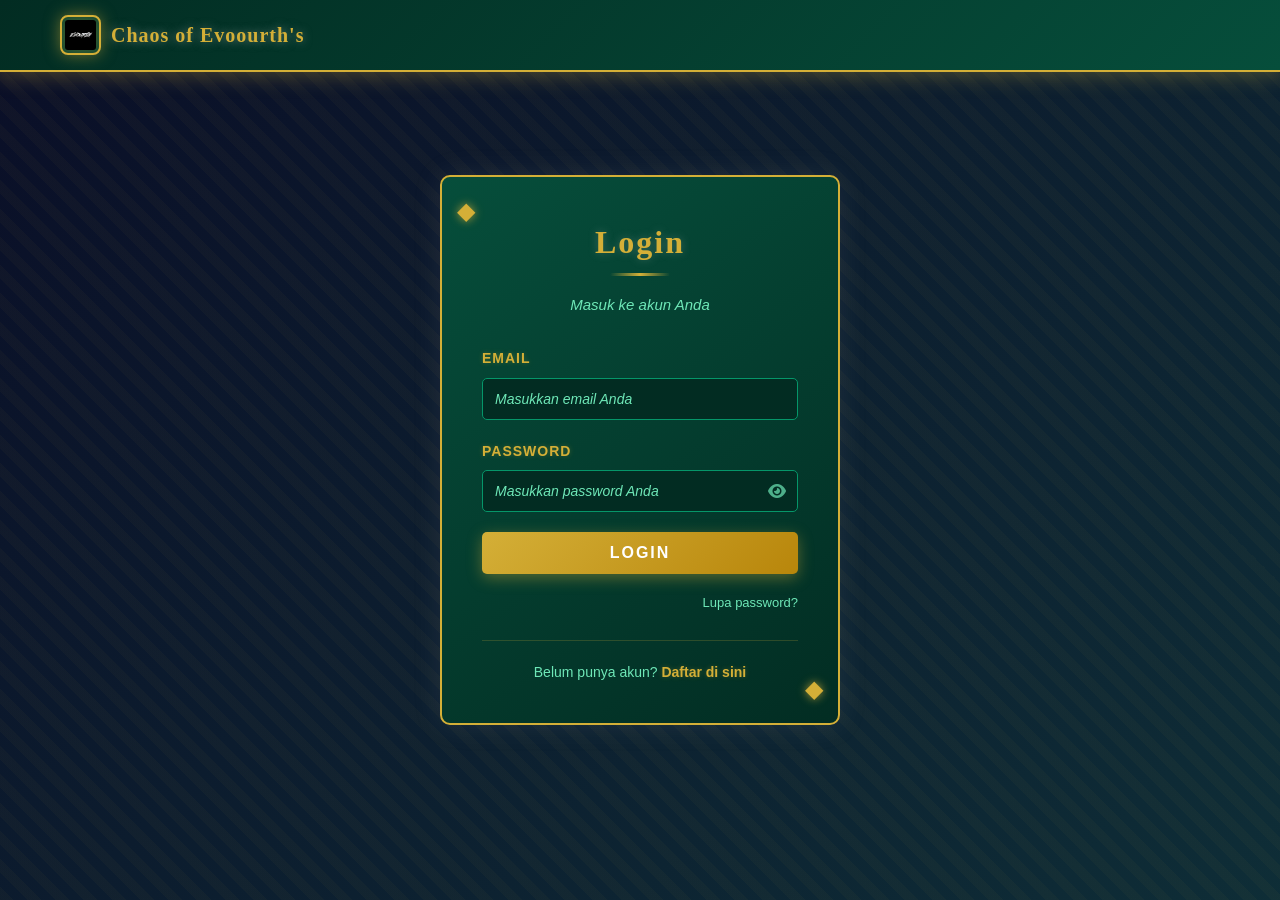
==== commit cff56b4d: "login.html" ====
--- a/login.html
+++ b/login.html
@@ -4,7 +4,7 @@
     <meta charset="UTF-8">
     <meta name="viewport" content="width=device-width, initial-scale=1.0">
     <title>Login - Chaos of Evoourth's</title>
-    <link rel="stylesheet" href="style.css">
+    <link rel="stylesheet" href="login.css">
     <link rel="stylesheet" href="https://cdnjs.cloudflare.com/ajax/libs/font-awesome/6.4.0/css/all.min.css">
     <style>
         .auth-container {
@@ -786,6 +786,14 @@
             document.getElementById(`step${step}Indicator`).classList.add('active');
         }
 
+        // ==================== EMAIL CONFIGURATION ====================
+        // Konfigurasi untuk email sender
+        const emailConfig = {
+            serviceEmail: 'support@chaoosevoourth.com', // Ganti dengan email pengirim Anda
+            appPassword: 'your-app-password-here', // Ganti dengan App Password jika menggunakan Gmail
+            serviceName: 'Chaos of Evoourth\'s'
+        };
+
         function handleResetStep1(e) {
             e.preventDefault();
             const email = document.getElementById('resetEmail').value;
@@ -798,15 +806,107 @@
             }
 
             resetState.email = email;
-            resetState.generatedCode = Math.random().toString().slice(2, 8); // Generate 6-digit code
-            
-            // Simulate sending code (in production, use real email service)
-            console.log('Verification code:', resetState.generatedCode);
+            resetState.generatedCode = generateVerificationCode(); // Generate 6-digit code
+            
+            // Kirim email dengan kode verifikasi
+            sendVerificationEmail(email, resetState.generatedCode);
+            
+            // Tampilkan info ke console untuk debugging
+            console.log('Verification code generated:', resetState.generatedCode);
+            console.log('Sending to:', email);
             
             document.getElementById('resetEmailDisplay').textContent = email;
             showResetStep(2);
             showSuccess('resetSuccess2', 'Kode verifikasi telah dikirim ke email Anda');
         }
+
+        // Generate random 6-digit code
+        function generateVerificationCode() {
+            return Math.floor(100000 + Math.random() * 900000).toString();
+        }
+
+        // ==================== EMAIL SENDER FUNCTION ====================
+        async function sendVerificationEmail(recipientEmail, verificationCode) {
+            try {
+                // OPSI 1: Menggunakan EmailJS (Client-side, tanpa backend)
+                // Daftar di https://www.emailjs.com/ dan dapatkan PUBLIC_KEY
+                if (typeof emailjs !== 'undefined') {
+                    await emailjs.send('SERVICE_ID', 'TEMPLATE_ID', {
+                        to_email: recipientEmail,
+                        verification_code: verificationCode,
+                        from_name: emailConfig.serviceName
+                    });
+                    console.log('Email sent via EmailJS');
+                    return;
+                }
+
+                // OPSI 2: Menggunakan Fetch API ke backend Anda
+                const response = await fetch('/api/send-verification-email', {
+                    method: 'POST',
+                    headers: {
+                        'Content-Type': 'application/json',
+                    },
+                    body: JSON.stringify({
+                        recipientEmail: recipientEmail,
+                        verificationCode: verificationCode,
+                        senderEmail: emailConfig.serviceEmail,
+                        serviceName: emailConfig.serviceName
+                    })
+                });
+                
+                if (response.ok) {
+                    console.log('Email sent successfully via backend');
+                } else {
+                    console.error('Failed to send email via backend');
+                }
+
+                // OPSI 3: Menggunakan Firebase Cloud Functions
+                // Hubungi Cloud Function untuk mengirim email
+                
+            } catch (error) {
+                console.error('Error sending verification email:', error);
+                // Email tetap dilanjutkan meski ada error di service pengiriman
+                // User masih bisa menerima kode dari console log untuk testing
+            }
+        }
+
+        // ==================== INTEGRASI EMAIL SERVICES ====================
+        // Contoh implementasi dengan berbagai service:
+
+        // Untuk Gmail (gunakan App Password):
+        // 1. Enable 2-Factor Authentication di Gmail
+        // 2. Generate App Password di https://myaccount.google.com/apppasswords
+        // 3. Gunakan App Password di emailConfig.appPassword
+
+        // Untuk Nodemailer Backend (Node.js):
+        /*
+        const nodemailer = require('nodemailer');
+        
+        const transporter = nodemailer.createTransport({
+            service: 'gmail',
+            auth: {
+                user: 'your-email@gmail.com',
+                pass: 'your-app-password'
+            }
+        });
+        
+        const mailOptions = {
+            from: 'your-email@gmail.com',
+            to: recipientEmail,
+            subject: 'Kode Verifikasi Password Reset',
+            html: `
+                <h2>Kode Verifikasi Password Reset</h2>
+                <p>Masukkan kode berikut untuk mereset password Anda:</p>
+                <h1 style="color: #7c3aed;">${verificationCode}</h1>
+                <p>Kode ini berlaku selama 10 menit.</p>
+            `
+        };
+        
+        transporter.sendMail(mailOptions, (error, info) => {
+            if (error) console.log(error);
+            else console.log('Email sent: ' + info.response);
+        });
+        */
 
         function handleResetStep2(e) {
             e.preventDefault();
@@ -858,7 +958,8 @@
         }
 
         function resendVerificationCode() {
-            resetState.generatedCode = Math.random().toString().slice(2, 8);
+            resetState.generatedCode = generateVerificationCode();
+            sendVerificationEmail(resetState.email, resetState.generatedCode);
             console.log('New verification code:', resetState.generatedCode);
             showSuccess('resetSuccess2', 'Kode verifikasi baru telah dikirim!');
         }
@@ -886,3 +987,4 @@
     </script>
 </body>
 </html>
+
--- a/login.css
+++ b/login.css
@@ -0,0 +1,882 @@
+/* ============================================
+   CHAOS OF EVOOURTH'S - EMERALD & GOLD THEME
+   ============================================ */
+
+/* CSS Variables - Emerald & Gold Palette */
+:root {
+    /* Primary Colors - Deep Emerald */
+    --primary-dark: #022c22;      /* Darkest emerald - backgrounds */
+    --primary-color: #064e3b;     /* Deep emerald - main elements */
+    --primary-light: #065f46;     /* Medium emerald - hover states */
+    
+    /* Secondary Colors - Rich Gold */
+    --accent-gold: #d4af37;       /* Classic gold - primary accent */
+    --accent-gold-light: #f4d03f; /* Light gold - highlights */
+    --accent-gold-dark: #b8860b;  /* Dark gold - shadows/borders */
+    
+    /* Supporting Colors */
+    --secondary-dark: #064e3b;    /* Emerald panel backgrounds */
+    --accent-silver: #d4af37;     /* Gold replacing silver */
+    --accent-gray: #059669;       /* Emerald gray - borders */
+    
+    /* Text Colors */
+    --text-light: #ecfdf5;        /* Light emerald tint - primary text */
+    --text-muted: #6ee7b7;        /* Muted emerald - secondary text */
+    
+    /* Status Colors */
+    --error-bg: rgba(220, 38, 38, 0.15);
+    --error-border: #dc2626;
+    --error-text: #fca5a5;
+    --success-bg: rgba(16, 185, 129, 0.15);
+    --success-border: #10b981;
+    --success-text: #6ee7b7;
+}
+
+/* Global Reset & Base Styles */
+* {
+    margin: 0;
+    padding: 0;
+    box-sizing: border-box;
+}
+
+body {
+    font-family: 'Segoe UI', Tahoma, Geneva, Verdana, sans-serif;
+    background-color: var(--primary-dark);
+    color: var(--text-light);
+    line-height: 1.6;
+}
+
+/* ============================================
+   HEADER & NAVIGATION
+   ============================================ */
+
+header {
+    background: linear-gradient(135deg, var(--primary-dark) 0%, var(--primary-color) 100%);
+    border-bottom: 2px solid var(--accent-gold);
+    box-shadow: 0 4px 20px rgba(212, 175, 55, 0.3);
+    position: fixed;
+    width: 100%;
+    top: 0;
+    z-index: 100;
+}
+
+.navbar {
+    max-width: 1200px;
+    margin: 0 auto;
+    padding: 15px 20px;
+    display: flex;
+    justify-content: space-between;
+    align-items: center;
+}
+
+.logo-container {
+    display: flex;
+    align-items: center;
+    gap: 12px;
+}
+
+.logo-img {
+    height: 45px;
+    width: auto;
+    filter: drop-shadow(0 0 8px rgba(212, 175, 55, 0.6));
+    border: 2px solid var(--accent-gold);
+    border-radius: 8px;
+    padding: 3px;
+    background: rgba(6, 78, 59, 0.5);
+}
+
+.logo-text {
+    font-size: 24px;
+    font-weight: 700;
+    color: var(--accent-gold);
+    text-shadow: 0 0 15px rgba(212, 175, 55, 0.8), 
+                 0 2px 4px rgba(0, 0, 0, 0.5);
+    letter-spacing: 1px;
+    font-family: 'Cinzel', 'Georgia', serif; /* Elegant serif for luxury feel */
+}
+
+/* ============================================
+   AUTHENTICATION CONTAINER
+   ============================================ */
+
+.auth-container {
+    min-height: 100vh;
+    display: flex;
+    justify-content: center;
+    align-items: center;
+    background: 
+        radial-gradient(circle at 20% 50%, rgba(212, 175, 55, 0.15) 0%, transparent 50%),
+        radial-gradient(circle at 80% 80%, rgba(6, 78, 59, 0.8) 0%, transparent 50%),
+        linear-gradient(135deg, var(--primary-dark) 0%, #011c16 100%);
+    padding: 20px;
+    padding-top: 100px; /* Space for fixed header */
+    position: relative;
+    overflow: hidden;
+}
+
+/* Decorative background elements */
+.auth-container::before {
+    content: '';
+    position: absolute;
+    top: -50%;
+    left: -50%;
+    width: 200%;
+    height: 200%;
+    background: 
+        repeating-linear-gradient(
+            45deg,
+            transparent,
+            transparent 10px,
+            rgba(212, 175, 55, 0.03) 10px,
+            rgba(212, 175, 55, 0.03) 20px
+        );
+    animation: shimmer 20s linear infinite;
+    pointer-events: none;
+}
+
+@keyframes shimmer {
+    0% { transform: translate(0, 0); }
+    100% { transform: translate(50px, 50px); }
+}
+
+/* ============================================
+   AUTHENTICATION FORM
+   ============================================ */
+
+.auth-form {
+    background: linear-gradient(145deg, rgba(6, 78, 59, 0.95) 0%, rgba(2, 44, 34, 0.98) 100%);
+    border: 3px solid var(--accent-gold);
+    border-radius: 15px;
+    padding: 45px;
+    width: 100%;
+    max-width: 420px;
+    box-shadow: 
+        0 0 40px rgba(212, 175, 55, 0.3),
+        inset 0 0 60px rgba(6, 78, 59, 0.5),
+        0 20px 60px rgba(0, 0, 0, 0.5);
+    position: relative;
+    z-index: 1;
+    backdrop-filter: blur(10px);
+}
+
+/* Gold corner decorations */
+.auth-form::before,
+.auth-form::after {
+    content: '◆';
+    position: absolute;
+    color: var(--accent-gold);
+    font-size: 24px;
+    text-shadow: 0 0 10px rgba(212, 175, 55, 0.8);
+}
+
+.auth-form::before {
+    top: 15px;
+    left: 15px;
+}
+
+.auth-form::after {
+    bottom: 15px;
+    right: 15px;
+}
+
+/* Auth Header */
+.auth-header {
+    text-align: center;
+    margin-bottom: 35px;
+    position: relative;
+}
+
+.auth-header h1 {
+    color: var(--accent-gold);
+    font-size: 36px;
+    margin-bottom: 12px;
+    text-shadow: 0 0 20px rgba(212, 175, 55, 0.6);
+    font-family: 'Cinzel', 'Georgia', serif;
+    letter-spacing: 2px;
+    position: relative;
+    display: inline-block;
+}
+
+/* Decorative underline */
+.auth-header h1::after {
+    content: '';
+    position: absolute;
+    bottom: -8px;
+    left: 50%;
+    transform: translateX(-50%);
+    width: 60px;
+    height: 3px;
+    background: linear-gradient(90deg, transparent, var(--accent-gold), transparent);
+    border-radius: 2px;
+}
+
+.auth-header p {
+    color: var(--text-muted);
+    font-size: 15px;
+    margin-top: 15px;
+    font-style: italic;
+}
+
+/* ============================================
+   FORM ELEMENTS
+   ============================================ */
+
+.form-group {
+    margin-bottom: 25px;
+    position: relative;
+}
+
+.form-group label {
+    display: block;
+    color: var(--accent-gold);
+    font-weight: 600;
+    margin-bottom: 10px;
+    font-size: 14px;
+    text-transform: uppercase;
+    letter-spacing: 1px;
+    text-shadow: 0 0 5px rgba(212, 175, 55, 0.3);
+}
+
+.password-input-wrapper {
+    position: relative;
+    display: flex;
+    align-items: center;
+}
+
+.form-group input {
+    width: 100%;
+    padding: 14px 45px 14px 16px;
+    background: rgba(2, 44, 34, 0.6);
+    border: 2px solid rgba(212, 175, 55, 0.3);
+    border-radius: 8px;
+    color: var(--text-light);
+    font-size: 15px;
+    transition: all 0.3s ease;
+    font-family: inherit;
+}
+
+.form-group input:focus {
+    outline: none;
+    border-color: var(--accent-gold);
+    box-shadow: 
+        0 0 20px rgba(212, 175, 55, 0.3),
+        inset 0 0 10px rgba(212, 175, 55, 0.1);
+    background: rgba(2, 44, 34, 0.8);
+}
+
+.form-group input::placeholder {
+    color: rgba(110, 231, 183, 0.5);
+    font-style: italic;
+}
+
+/* Toggle Password Button */
+.toggle-password {
+    position: absolute;
+    right: 12px;
+    cursor: pointer;
+    color: var(--accent-gold);
+    transition: all 0.3s ease;
+    background: none;
+    border: none;
+    padding: 8px;
+    display: flex;
+    align-items: center;
+    justify-content: center;
+    font-size: 16px;
+    opacity: 0.7;
+}
+
+.toggle-password:hover {
+    opacity: 1;
+    color: var(--accent-gold-light);
+    transform: scale(1.1);
+    text-shadow: 0 0 10px rgba(212, 175, 55, 0.8);
+}
+
+/* ============================================
+   BUTTONS
+   ============================================ */
+
+.btn-submit {
+    width: 100%;
+    padding: 14px;
+    background: linear-gradient(135deg, var(--accent-gold) 0%, var(--accent-gold-dark) 100%);
+    color: var(--primary-dark);
+    border: none;
+    border-radius: 8px;
+    font-weight: 700;
+    font-size: 16px;
+    cursor: pointer;
+    transition: all 0.3s ease;
+    text-transform: uppercase;
+    letter-spacing: 2px;
+    position: relative;
+    overflow: hidden;
+    box-shadow: 0 4px 15px rgba(212, 175, 55, 0.4);
+    margin-bottom: 20px;
+}
+
+.btn-submit::before {
+    content: '';
+    position: absolute;
+    top: 0;
+    left: -100%;
+    width: 100%;
+    height: 100%;
+    background: linear-gradient(90deg, transparent, rgba(255, 255, 255, 0.4), transparent);
+    transition: left 0.5s ease;
+}
+
+.btn-submit:hover {
+    transform: translateY(-3px);
+    box-shadow: 
+        0 8px 25px rgba(212, 175, 55, 0.6),
+        0 0 30px rgba(212, 175, 55, 0.4);
+    background: linear-gradient(135deg, var(--accent-gold-light) 0%, var(--accent-gold) 100%);
+}
+
+.btn-submit:hover::before {
+    left: 100%;
+}
+
+.btn-submit:active {
+    transform: translateY(-1px);
+}
+
+/* Secondary Button */
+.btn-secondary {
+    width: 100%;
+    padding: 12px;
+    background: transparent;
+    color: var(--accent-gold);
+    border: 2px solid var(--accent-gold);
+    border-radius: 8px;
+    font-weight: 600;
+    cursor: pointer;
+    transition: all 0.3s ease;
+    text-transform: uppercase;
+    letter-spacing: 1px;
+    margin-bottom: 12px;
+}
+
+.btn-secondary:hover {
+    background: rgba(212, 175, 55, 0.15);
+    box-shadow: 
+        0 0 20px rgba(212, 175, 55, 0.3),
+        inset 0 0 10px rgba(212, 175, 55, 0.1);
+    transform: translateY(-2px);
+}
+
+/* ============================================
+   FORM FOOTER & LINKS
+   ============================================ */
+
+.form-footer {
+    display: flex;
+    justify-content: space-between;
+    align-items: center;
+    margin-bottom: 20px;
+}
+
+.forgot-password {
+    color: var(--text-muted);
+    text-decoration: none;
+    font-size: 13px;
+    cursor: pointer;
+    transition: all 0.3s ease;
+    position: relative;
+    font-weight: 500;
+}
+
+.forgot-password::after {
+    content: '';
+    position: absolute;
+    bottom: -2px;
+    left: 0;
+    width: 0;
+    height: 1px;
+    background: var(--accent-gold);
+    transition: width 0.3s ease;
+}
+
+.forgot-password:hover {
+    color: var(--accent-gold);
+    text-shadow: 0 0 10px rgba(212, 175, 55, 0.5);
+}
+
+.forgot-password:hover::after {
+    width: 100%;
+}
+
+.toggle-form {
+    text-align: center;
+    color: var(--text-muted);
+    font-size: 14px;
+    margin-top: 25px;
+    padding-top: 20px;
+    border-top: 1px solid rgba(212, 175, 55, 0.2);
+}
+
+.toggle-form a {
+    color: var(--accent-gold);
+    text-decoration: none;
+    font-weight: 700;
+    cursor: pointer;
+    position: relative;
+    transition: all 0.3s ease;
+    text-shadow: 0 0 5px rgba(212, 175, 55, 0.3);
+}
+
+.toggle-form a:hover {
+    color: var(--accent-gold-light);
+    text-shadow: 0 0 15px rgba(212, 175, 55, 0.8);
+}
+
+/* ============================================
+   FORM SECTIONS (LOGIN/REGISTER TOGGLE)
+   ============================================ */
+
+.form-section {
+    display: none;
+    animation: fadeIn 0.5s ease;
+}
+
+.form-section.active {
+    display: block;
+}
+
+@keyframes fadeIn {
+    from {
+        opacity: 0;
+        transform: translateY(10px);
+    }
+    to {
+        opacity: 1;
+        transform: translateY(0);
+    }
+}
+
+/* ============================================
+   MESSAGES (ERROR/SUCCESS)
+   ============================================ */
+
+.error-message {
+    background: var(--error-bg);
+    border: 1px solid var(--error-border);
+    color: var(--error-text);
+    padding: 12px;
+    border-radius: 8px;
+    margin-bottom: 20px;
+    display: none;
+    font-size: 14px;
+    position: relative;
+    padding-left: 40px;
+    backdrop-filter: blur(5px);
+}
+
+.error-message::before {
+    content: '⚠';
+    position: absolute;
+    left: 12px;
+    top: 50%;
+    transform: translateY(-50%);
+    font-size: 18px;
+}
+
+.error-message.show {
+    display: block;
+    animation: shake 0.5s ease;
+}
+
+.success-message {
+    background: var(--success-bg);
+    border: 1px solid var(--success-border);
+    color: var(--success-text);
+    padding: 12px;
+    border-radius: 8px;
+    margin-bottom: 20px;
+    display: none;
+    font-size: 14px;
+    position: relative;
+    padding-left: 40px;
+    backdrop-filter: blur(5px);
+}
+
+.success-message::before {
+    content: '✓';
+    position: absolute;
+    left: 12px;
+    top: 50%;
+    transform: translateY(-50%);
+    font-size: 18px;
+    font-weight: bold;
+}
+
+.success-message.show {
+    display: block;
+    animation: slideDown 0.3s ease;
+}
+
+@keyframes shake {
+    0%, 100% { transform: translateX(0); }
+    25% { transform: translateX(-5px); }
+    75% { transform: translateX(5px); }
+}
+
+@keyframes slideDown {
+    from {
+        opacity: 0;
+        transform: translateY(-10px);
+    }
+    to {
+        opacity: 1;
+        transform: translateY(0);
+    }
+}
+
+/* ============================================
+   PASSWORD STRENGTH INDICATOR
+   ============================================ */
+
+.password-strength {
+    margin-top: 10px;
+    padding: 10px;
+    border-radius: 6px;
+    font-size: 12px;
+    display: none;
+    font-weight: 500;
+    border-left: 4px solid;
+}
+
+.password-strength.show {
+    display: block;
+    animation: fadeIn 0.3s ease;
+}
+
+.password-strength.weak {
+    background: rgba(220, 38, 38, 0.1);
+    color: #fca5a5;
+    border-left-color: #dc2626;
+}
+
+.password-strength.medium {
+    background: rgba(245, 158, 11, 0.1);
+    color: #fcd34d;
+    border-left-color: #f59e0b;
+}
+
+.password-strength.strong {
+    background: rgba(16, 185, 129, 0.1);
+    color: #6ee7b7;
+    border-left-color: #10b981;
+}
+
+/* ============================================
+   MODAL STYLES (FORGOT PASSWORD)
+   ============================================ */
+
+.modal-overlay {
+    display: none;
+    position: fixed;
+    top: 0;
+    left: 0;
+    right: 0;
+    bottom: 0;
+    background: rgba(2, 44, 34, 0.95);
+    backdrop-filter: blur(8px);
+    z-index: 1000;
+    justify-content: center;
+    align-items: center;
+    padding: 20px;
+}
+
+.modal-overlay.show {
+    display: flex;
+    animation: fadeIn 0.3s ease;
+}
+
+.modal-content {
+    background: linear-gradient(145deg, rgba(6, 78, 59, 0.98) 0%, rgba(2, 44, 34, 1) 100%);
+    border: 3px solid var(--accent-gold);
+    border-radius: 15px;
+    padding: 40px;
+    width: 100%;
+    max-width: 450px;
+    box-shadow: 
+        0 0 50px rgba(212, 175, 55, 0.4),
+        0 25px 50px rgba(0, 0, 0, 0.5);
+    animation: slideIn 0.4s ease;
+    position: relative;
+    max-height: 90vh;
+    overflow-y: auto;
+}
+
+@keyframes slideIn {
+    from {
+        opacity: 0;
+        transform: translateY(-50px) scale(0.95);
+    }
+    to {
+        opacity: 1;
+        transform: translateY(0) scale(1);
+    }
+}
+
+.modal-close {
+    position: absolute;
+    top: 15px;
+    right: 15px;
+    color: var(--accent-gold);
+    cursor: pointer;
+    font-size: 24px;
+    transition: all 0.3s ease;
+    background: none;
+    border: none;
+    padding: 5px;
+    width: 35px;
+    height: 35px;
+    display: flex;
+    align-items: center;
+    justify-content: center;
+    border-radius: 50%;
+}
+
+.modal-close:hover {
+    color: var(--accent-gold-light);
+    background: rgba(212, 175, 55, 0.2);
+    transform: rotate(90deg);
+    box-shadow: 0 0 15px rgba(212, 175, 55, 0.4);
+}
+
+.modal-header {
+    text-align: center;
+    margin-bottom: 30px;
+}
+
+.modal-header h2 {
+    color: var(--accent-gold);
+    font-size: 28px;
+    margin-bottom: 10px;
+    text-shadow: 0 0 15px rgba(212, 175, 55, 0.5);
+    font-family: 'Cinzel', 'Georgia', serif;
+}
+
+.modal-header p {
+    color: var(--text-muted);
+    font-size: 14px;
+}
+
+/* Step Indicator */
+.step-indicator {
+    display: flex;
+    gap: 12px;
+    justify-content: center;
+    margin-bottom: 30px;
+}
+
+.step {
+    width: 35px;
+    height: 6px;
+    border-radius: 3px;
+    background: rgba(212, 175, 55, 0.2);
+    transition: all 0.3s ease;
+    position: relative;
+}
+
+.step.active {
+    background: var(--accent-gold);
+    box-shadow: 0 0 10px rgba(212, 175, 55, 0.8);
+}
+
+.step::after {
+    content: '';
+    position: absolute;
+    top: -4px;
+    left: 50%;
+    transform: translateX(-50%);
+    width: 14px;
+    height: 14px;
+    border-radius: 50%;
+    background: rgba(212, 175, 55, 0.3);
+    border: 2px solid transparent;
+    transition: all 0.3s ease;
+}
+
+.step.active::after {
+    background: var(--accent-gold);
+    border-color: var(--primary-dark);
+    box-shadow: 0 0 10px rgba(212, 175, 55, 0.8);
+}
+
+/* Reset Steps */
+.reset-step {
+    display: none;
+}
+
+.reset-step.active {
+    display: block;
+    animation: fadeIn 0.4s ease;
+}
+
+.info-text {
+    color: var(--text-muted);
+    font-size: 13px;
+    margin-bottom: 25px;
+    text-align: center;
+    line-height: 1.6;
+    padding: 15px;
+    background: rgba(212, 175, 55, 0.05);
+    border-radius: 8px;
+    border: 1px solid rgba(212, 175, 55, 0.2);
+}
+
+.info-text strong {
+    color: var(--accent-gold);
+    font-weight: 600;
+}
+
+/* Back Button */
+.back-button {
+    display: flex;
+    align-items: center;
+    gap: 8px;
+    color: var(--accent-gold);
+    cursor: pointer;
+    margin-bottom: 25px;
+    font-size: 14px;
+    transition: all 0.3s ease;
+    font-weight: 500;
+    display: inline-flex;
+}
+
+.back-button:hover {
+    color: var(--accent-gold-light);
+    transform: translateX(-5px);
+    text-shadow: 0 0 10px rgba(212, 175, 55, 0.5);
+}
+
+.back-button i {
+    font-size: 16px;
+    transition: transform 0.3s ease;
+}
+
+.back-button:hover i {
+    transform: translateX(-3px);
+}
+
+/* ============================================
+   RESPONSIVE DESIGN
+   ============================================ */
+
+@media (max-width: 480px) {
+    .auth-form {
+        padding: 30px 20px;
+        margin: 10px;
+    }
+    
+    .auth-header h1 {
+        font-size: 28px;
+    }
+    
+    .modal-content {
+        padding: 30px 20px;
+    }
+    
+    .logo-text {
+        font-size: 18px;
+    }
+    
+    .navbar {
+        padding: 12px 15px;
+    }
+}
+
+@media (max-width: 360px) {
+    .auth-form {
+        padding: 25px 15px;
+    }
+    
+    .form-group input {
+        padding: 12px 40px 12px 12px;
+    }
+    
+    .btn-submit {
+        padding: 12px;
+        font-size: 14px;
+    }
+}
+
+/* ============================================
+   SCROLLBAR STYLING
+   ============================================ */
+
+::-webkit-scrollbar {
+    width: 10px;
+}
+
+::-webkit-scrollbar-track {
+    background: var(--primary-dark);
+}
+
+::-webkit-scrollbar-thumb {
+    background: var(--accent-gold-dark);
+    border-radius: 5px;
+    border: 2px solid var(--primary-dark);
+}
+
+::-webkit-scrollbar-thumb:hover {
+    background: var(--accent-gold);
+}
+
+/* ============================================
+   ADDITIONAL ANIMATIONS
+   ============================================ */
+
+/* Glow effect for important elements */
+.glow-gold {
+    animation: glow 2s ease-in-out infinite alternate;
+}
+
+@keyframes glow {
+    from {
+        box-shadow: 0 0 5px rgba(212, 175, 55, 0.5);
+    }
+    to {
+        box-shadow: 0 0 20px rgba(212, 175, 55, 0.8), 0 0 40px rgba(212, 175, 55, 0.4);
+    }
+}
+
+/* Loading state for buttons */
+.btn-submit.loading {
+    position: relative;
+    color: transparent;
+}
+
+.btn-submit.loading::after {
+    content: '';
+    position: absolute;
+    width: 20px;
+    height: 20px;
+    top: 50%;
+    left: 50%;
+    margin-left: -10px;
+    margin-top: -10px;
+    border: 2px solid rgba(255, 255, 255, 0.3);
+    border-radius: 50%;
+    border-top-color: var(--accent-gold);
+    animation: spin 0.8s linear infinite;
+}
+
+@keyframes spin {
+    to { transform: rotate(360deg); }
+}
+
+/* Input autofill styling for dark theme */
+input:-webkit-autofill,
+input:-webkit-autofill:hover,
+input:-webkit-autofill:focus {
+    -webkit-text-fill-color: var(--text-light);
+    -webkit-box-shadow: 0 0 0px 1000px var(--primary-dark) inset;
+    transition: background-color 5000s ease-in-out 0s;
+    caret-color: var(--text-light);
+}
